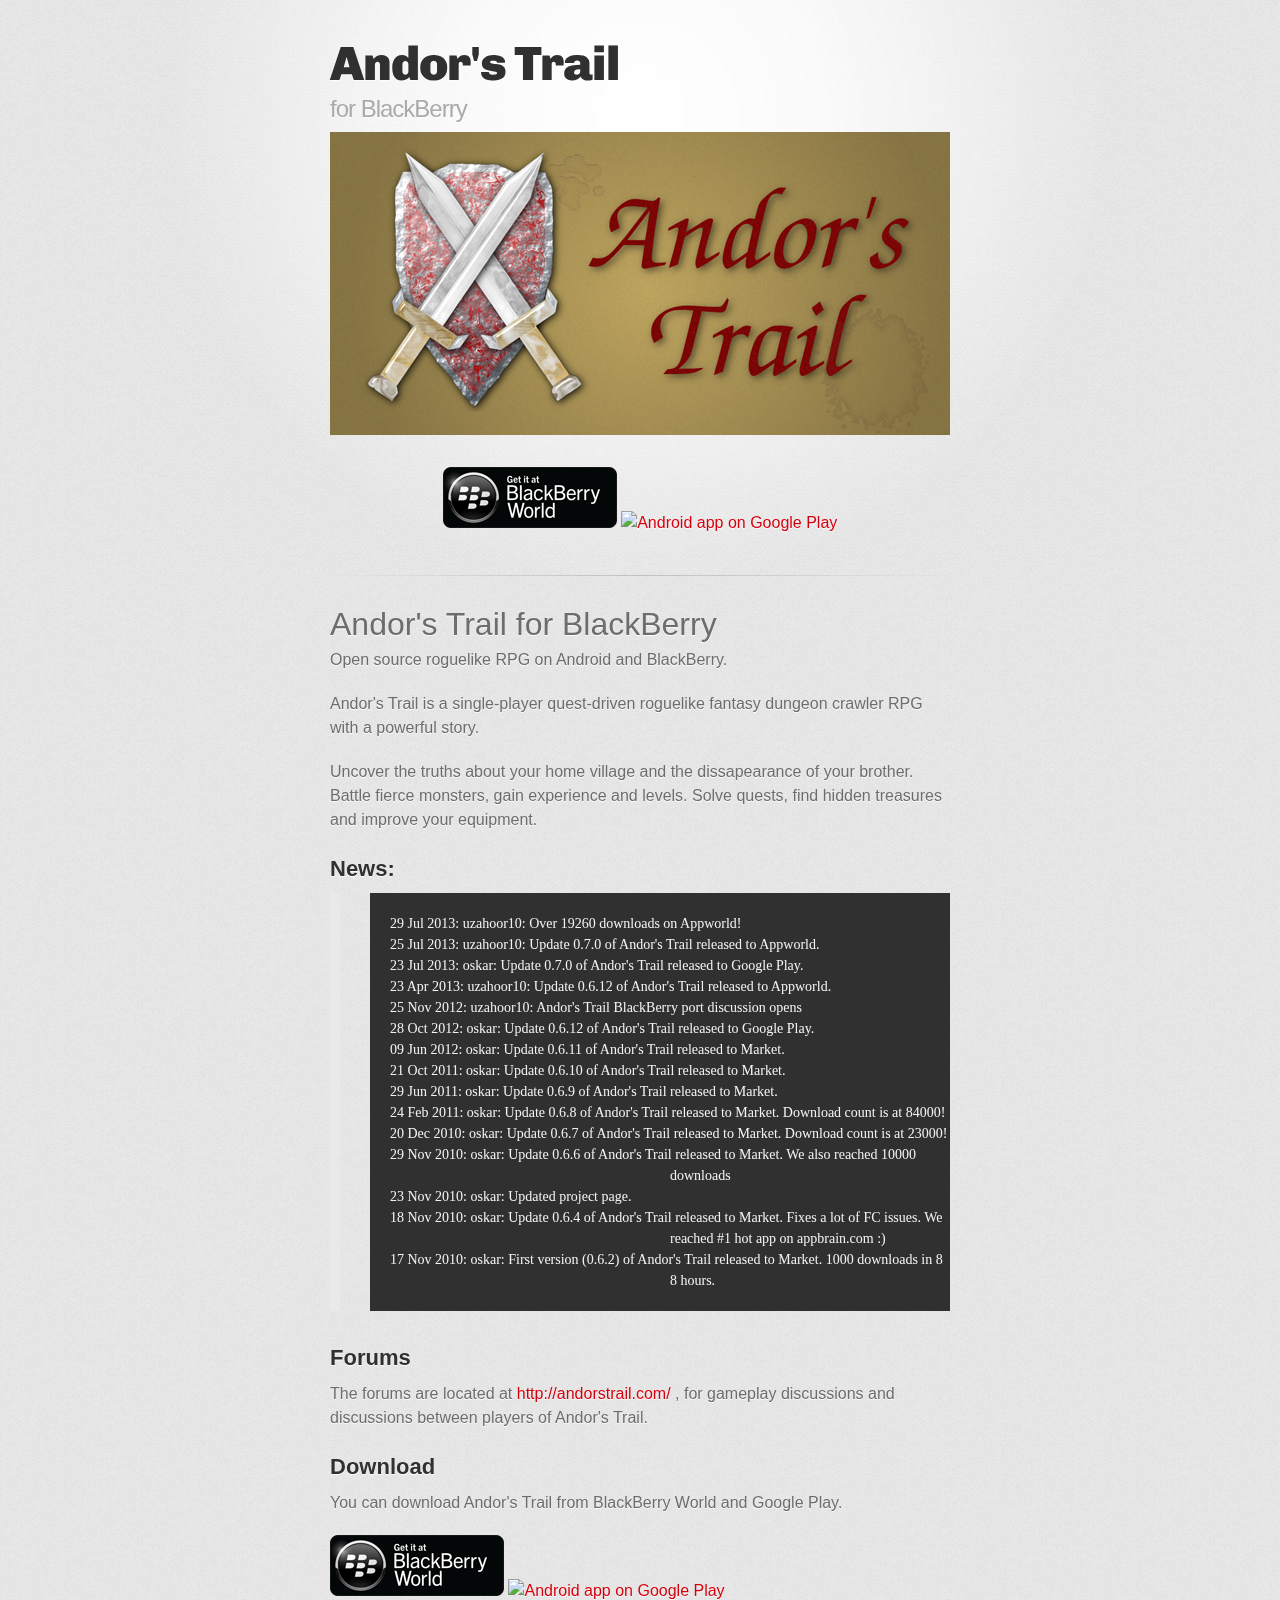
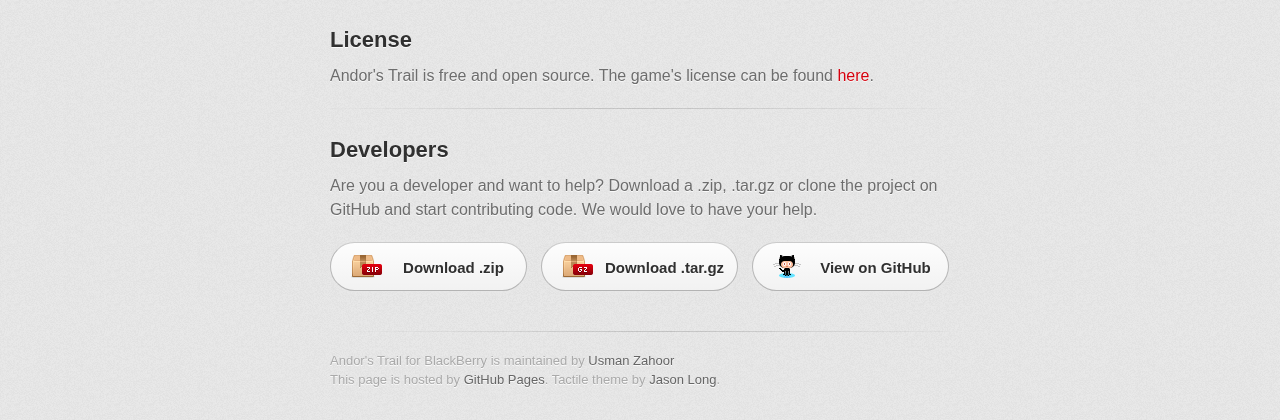
==== index.html @ 9b30803d "Update page with links to BlackBerry World and Google Play." ====
<!DOCTYPE html>
<html>
	<head>
		<meta charset='utf-8'>
		<meta http-equiv="X-UA-Compatible" content="chrome=1">
		<link href='https://fonts.googleapis.com/css?family=Chivo:900' rel='stylesheet' type='text/css'>
		<link rel="stylesheet" type="text/css" href="stylesheets/stylesheet.css" media="screen" />
		<link rel="stylesheet" type="text/css" href="stylesheets/pygment_trac.css" media="screen" />
		<link rel="stylesheet" type="text/css" href="stylesheets/print.css" media="print" />
		<!--[if lt IE 9]>
		<script src="//html5shiv.googlecode.com/svn/trunk/html5.js"></script>
		<![endif]-->
		<title>Andor's Trail for BlackBerry</title>
	</head>

	<body>
		<div id="container">
			<div class="inner">

				<header>
					<h1>Andor's Trail</h1>
					<h2>for BlackBerry</h2>
					<img alt="Andor's Trail" src="images/andorstrail_featured_gfx.png" />
				</header>

				<section id="downloads" class="clearfix">
					<!--<a href="https://github.com/uzahoor10/andors-trail/zipball/master" id="download-zip" class="button"><span>Download .zip</span></a>
					<a href="https://github.com/uzahoor10/andors-trail/tarball/master" id="download-tar-gz" class="button"><span>Download .tar.gz</span></a>
					<a href="https://github.com/uzahoor10/andors-trail" id="view-on-github" class="button"><span>View on GitHub</span></a>-->
					<a href="http://appworld.blackberry.com/webstore/content/19996368/">
						<img alt="Get it at BlackBerry World" src="images/BB World_Get It_BLK Box.png" />
					</a>
					<a href="https://play.google.com/store/apps/details?id=com.gpl.rpg.AndorsTrail">
						<img alt="Android app on Google Play" src="https://developer.android.com/images/brand/en_app_rgb_wo_60.png" />
					</a>

			
				</section>

				<hr>

				<section id="main_content">
					<h1>
<a name="andors-trail" class="anchor" href="#andors-trail"><span class="octicon octicon-link"></span></a>Andor's Trail for BlackBerry</h1>

<p>Open source roguelike RPG on Android and BlackBerry.</p>

<p>Andor's Trail is a single-player quest-driven roguelike fantasy dungeon crawler RPG with a powerful story.</p>

<p>Uncover the truths about your home village and the dissapearance of your brother. Battle fierce monsters, gain experience and levels. Solve quests, find hidden treasures and improve your equipment.</p>

<h2>
<a name="news" class="anchor" href="#news"><span class="octicon octicon-link"></span></a>News:</h2>

<blockquote>
<pre><code>29 Jul 2013: uzahoor10: Over 19260 downloads on Appworld!
25 Jul 2013: uzahoor10: Update 0.7.0 of Andor's Trail released to Appworld.
23 Jul 2013: oskar: Update 0.7.0 of Andor's Trail released to Google Play.
23 Apr 2013: uzahoor10: Update 0.6.12 of Andor's Trail released to Appworld.
25 Nov 2012: uzahoor10: Andor's Trail BlackBerry port discussion opens
28 Oct 2012: oskar: Update 0.6.12 of Andor's Trail released to Google Play.
09 Jun 2012: oskar: Update 0.6.11 of Andor's Trail released to Market.
21 Oct 2011: oskar: Update 0.6.10 of Andor's Trail released to Market.
29 Jun 2011: oskar: Update 0.6.9 of Andor's Trail released to Market.
24 Feb 2011: oskar: Update 0.6.8 of Andor's Trail released to Market. Download count is at 84000!
20 Dec 2010: oskar: Update 0.6.7 of Andor's Trail released to Market. Download count is at 23000!
29 Nov 2010: oskar: Update 0.6.6 of Andor's Trail released to Market. We also reached 10000   
										downloads
23 Nov 2010: oskar: Updated project page.
18 Nov 2010: oskar: Update 0.6.4 of Andor's Trail released to Market. Fixes a lot of FC issues. We
										reached #1 hot app on appbrain.com :) 
17 Nov 2010: oskar: First version (0.6.2) of Andor's Trail released to Market. 1000 downloads in 8
										8 hours. 
</code></pre>
</blockquote>

<h2>
<a name="forums" class="anchor" href="#forums"><span class="octicon octicon-link"></span></a>Forums</h2>

<p>The forums are located at <a href="http://andorstrail.com/">http://andorstrail.com/</a> , for gameplay discussions and discussions between players of Andor's Trail. </p>

<h2>
<a name="download" class="anchor" href="#download"><span class="octicon octicon-link"></span></a>Download</h2>


<p>
You can download Andor's Trail from BlackBerry World and Google Play.
</p>
<p>
	<a href="http://appworld.blackberry.com/webstore/content/19996368/">
						<img alt="Get it at BlackBerry World" src="images/BB World_Get It_BLK Box.png" />
					</a>
<a href="https://play.google.com/store/apps/details?id=com.gpl.rpg.AndorsTrail">
						<img alt="Android app on Google Play" src="https://developer.android.com/images/brand/en_app_rgb_wo_60.png" />
					</a>
</p>

<h2>
	<a name="license" class="anchor" href="#license"><span class="octicon octicon-link"></span></a>License</h2>
<p>Andor's Trail is free and open source. The game's license can be found <a href="http://code.google.com/p/andors-trail/wiki/License">here</a>.</p>

<hr/>
<h2>
<a name="developers" class="anchor" href="#developers"><span class="octicon octicon-link"></span></a>Developers</h2>
<p>Are you a developer and want to help? Download a .zip, .tar.gz or clone the project on GitHub and start contributing code.  We would love to have your help.</p>
<section id="downloads" class="clearfix">
					<a href="https://github.com/uzahoor10/andors-trail/zipball/master" id="download-zip" class="button"><span>Download .zip</span></a>
					<a href="https://github.com/uzahoor10/andors-trail/tarball/master" id="download-tar-gz" class="button"><span>Download .tar.gz</span></a>
					<a href="https://github.com/uzahoor10/andors-trail" id="view-on-github" class="button"><span>View on GitHub</span></a>
				</section>
				</section>

				<footer>
					Andor's Trail for BlackBerry is maintained by <a href="https://github.com/uzahoor10">Usman Zahoor</a><br>
					This page is hosted by <a href="http://pages.github.com">GitHub Pages</a>. Tactile theme by <a href="https://twitter.com/jasonlong">Jason Long</a>.
				</footer>

				
			</div>
		</div>
	</body>
</html>
---- stylesheets/stylesheet.css ----
/* http://meyerweb.com/eric/tools/css/reset/ 
   v2.0 | 20110126
   License: none (public domain)
*/
html, body, div, span, applet, object, iframe,
h1, h2, h3, h4, h5, h6, p, blockquote, pre,
a, abbr, acronym, address, big, cite, code,
del, dfn, em, img, ins, kbd, q, s, samp,
small, strike, strong, sub, sup, tt, var,
b, u, i, center,
dl, dt, dd, ol, ul, li,
fieldset, form, label, legend,
table, caption, tbody, tfoot, thead, tr, th, td,
article, aside, canvas, details, embed, 
figure, figcaption, footer, header, hgroup, 
menu, nav, output, ruby, section, summary,
time, mark, audio, video {
	margin: 0;
	padding: 0;
	border: 0;
	font-size: 100%;
	font: inherit;
	vertical-align: baseline;
}
/* HTML5 display-role reset for older browsers */
article, aside, details, figcaption, figure, 
footer, header, hgroup, menu, nav, section {
	display: block;
}
body {
	line-height: 1;
}
ol, ul {
	list-style: none;
}
blockquote, q {
	quotes: none;
}
blockquote:before, blockquote:after,
q:before, q:after {
	content: '';
	content: none;
}
table {
	border-collapse: collapse;
	border-spacing: 0;
}

/* LAYOUT STYLES */
body {
  font-size: 1em;
  line-height: 1.5; 
  background: #e7e7e7 url(../images/body-bg.png) 0 0 repeat;
  font-family: 'Helvetica Neue', Helvetica, Arial, serif;
  text-shadow: 0 1px 0 rgba(255, 255, 255, 0.8);
  color: #6d6d6d;
}

a {
  color: #d5000d;
}
a:hover {
  color: #c5000c;
}

header {
  padding-top: 35px;
  padding-bottom: 25px;
}

header h1 {
  font-family: 'Chivo', 'Helvetica Neue', Helvetica, Arial, serif; font-weight: 900;
  letter-spacing: -1px;
  font-size: 48px;
  color: #303030;
  line-height: 1.2;
}

header h2 {
  letter-spacing: -1px;
  font-size: 24px;
  color: #aaa;
  font-weight: normal;
  line-height: 1.3;
}

#container {
  background: transparent url(../images/highlight-bg.jpg) 50% 0 no-repeat;
  min-height: 595px;
}

.inner {
  width: 620px;
  margin: 0 auto;
}

#container .inner img {
  max-width: 100%;
}

#downloads {
  margin-bottom: 40px;
  text-align: center;
}

a.button {
  -moz-border-radius: 30px;
  -webkit-border-radius: 30px;                     
  border-radius: 30px;
  border-top: solid 1px #cbcbcb;
  border-left: solid 1px #b7b7b7;
  border-right: solid 1px #b7b7b7;
  border-bottom: solid 1px #b3b3b3;
  color: #303030;
  line-height: 25px;
  font-weight: bold;
  font-size: 15px;
  padding: 12px 8px 12px 8px;
  display: block;
  float: left;
  width: 179px;
  margin-right: 14px;  
  background: #fdfdfd; /* Old browsers */
  background: -moz-linear-gradient(top,  #fdfdfd 0%, #f2f2f2 100%); /* FF3.6+ */
  background: -webkit-gradient(linear, left top, left bottom, color-stop(0%,#fdfdfd), color-stop(100%,#f2f2f2)); /* Chrome,Safari4+ */
  background: -webkit-linear-gradient(top,  #fdfdfd 0%,#f2f2f2 100%); /* Chrome10+,Safari5.1+ */
  background: -o-linear-gradient(top,  #fdfdfd 0%,#f2f2f2 100%); /* Opera 11.10+ */
  background: -ms-linear-gradient(top,  #fdfdfd 0%,#f2f2f2 100%); /* IE10+ */
  background: linear-gradient(top,  #fdfdfd 0%,#f2f2f2 100%); /* W3C */
  filter: progid:DXImageTransform.Microsoft.gradient( startColorstr='#fdfdfd', endColorstr='#f2f2f2',GradientType=0 ); /* IE6-9 */
  -webkit-box-shadow: 10px 10px 5px #888;
  -moz-box-shadow: 10px 10px 5px #888;
  box-shadow: 0px 1px 5px #e8e8e8;
}
a.button:hover {
  border-top: solid 1px #b7b7b7;
  border-left: solid 1px #b3b3b3;
  border-right: solid 1px #b3b3b3;
  border-bottom: solid 1px #b3b3b3;
  background: #fafafa; /* Old browsers */
  background: -moz-linear-gradient(top,  #fdfdfd 0%, #f6f6f6 100%); /* FF3.6+ */
  background: -webkit-gradient(linear, left top, left bottom, color-stop(0%,#fdfdfd), color-stop(100%,#f6f6f6)); /* Chrome,Safari4+ */
  background: -webkit-linear-gradient(top,  #fdfdfd 0%,#f6f6f6 100%); /* Chrome10+,Safari5.1+ */
  background: -o-linear-gradient(top,  #fdfdfd 0%,#f6f6f6 100%); /* Opera 11.10+ */
  background: -ms-linear-gradient(top,  #fdfdfd 0%,#f6f6f6 100%); /* IE10+ */
  background: linear-gradient(top,  #fdfdfd 0%,#f6f6f6, 100%); /* W3C */
  filter: progid:DXImageTransform.Microsoft.gradient( startColorstr='#fdfdfd', endColorstr='#f6f6f6',GradientType=0 ); /* IE6-9 */
}

a.button span {
  padding-left: 50px;
  display: block;
  height: 23px;
}

#download-zip span {
  background: transparent url(../images/zip-icon.png) 12px 50% no-repeat;
}
#download-tar-gz span {
  background: transparent url(../images/tar-gz-icon.png) 12px 50% no-repeat;
}
#view-on-github span {
  background: transparent url(../images/octocat-icon.png) 12px 50% no-repeat;
}
#view-on-github {
  margin-right: 0;
}

code, pre {
  font-family: Monaco, "Bitstream Vera Sans Mono", "Lucida Console", Terminal;
  color: #222;
  margin-bottom: 30px;
  font-size: 14px;
}

code {
  background-color: #f2f2f2;
  border: solid 1px #ddd;
  padding: 0 3px;
}

pre {
  padding: 20px;
  background: #303030;
  color: #f2f2f2;
  text-shadow: none;
  overflow: auto;
}
pre code {
  color: #f2f2f2;
  background-color: #303030;
  border: none;
  padding: 0;
}

ul, ol, dl {
  margin-bottom: 20px;
}


/* COMMON STYLES */

hr {
  height: 1px;
  line-height: 1px;
  margin-top: 1em;
  padding-bottom: 1em;
  border: none;
  background: transparent url('../images/hr.png') 50% 0 no-repeat;
}

strong {
  font-weight: bold;
}

em {
  font-style: italic;
}

table {
  width: 100%;
  border: 1px solid #ebebeb;
}

th {
  font-weight: 500;
}

td {
  border: 1px solid #ebebeb;
  text-align: center; 
  font-weight: 300;
}

form {
  background: #f2f2f2;
  padding: 20px;
  
}


/* GENERAL ELEMENT TYPE STYLES */

h1 {
  font-size: 32px;
} 

h2 {
  font-size: 22px;
  font-weight: bold;
  color: #303030;
  margin-bottom: 8px;
} 

h3 {
  color: #d5000d;
  font-size: 18px;
  font-weight: bold;
  margin-bottom: 8px;
} 
 
h4 {
  font-size: 16px;
  color: #303030;
  font-weight: bold;
} 

h5 {
  font-size: 1em;
  color: #303030;
} 

h6 {
  font-size: .8em;
  color: #303030;
} 

p {
  font-weight: 300;
  margin-bottom: 20px;
}
 
a {
  text-decoration: none;
}

p a {
  font-weight: 400;
}

blockquote {
  font-size: 1.6em;
  border-left: 10px solid #e9e9e9;
  margin-bottom: 20px;
  padding: 0 0 0 30px;
}

ul li {
  list-style: disc inside;
  padding-left: 20px;
}

ol li {
  list-style: decimal inside;
  padding-left: 3px;
}

dl dt {
  color: #303030;
}

footer {
  background: transparent url('../images/hr.png') 0 0 no-repeat;
  margin-top: 40px;
  padding-top: 20px;
  padding-bottom: 30px;
  font-size: 13px;
  color: #aaa;
}

footer a {
  color: #666;
}
footer a:hover {
  color: #444;
}

/* MISC */
.clearfix:after {
  clear: both;
  content: '.';
  display: block;
  visibility: hidden;
  height: 0;
}

.clearfix {display: inline-block;}
* html .clearfix {height: 1%;}
.clearfix {display: block;}

/* #Media Queries
================================================== */

/* Smaller than standard 960 (devices and browsers) */
@media only screen and (max-width: 959px) {}

/* Tablet Portrait size to standard 960 (devices and browsers) */
@media only screen and (min-width: 768px) and (max-width: 959px) {}

/* All Mobile Sizes (devices and browser) */
@media only screen and (max-width: 767px) {
  header {
    padding-top: 10px;
    padding-bottom: 10px;
  }
  #downloads {
    margin-bottom: 25px;
  }
  #download-zip, #download-tar-gz {
    display: none;
  }
  .inner {
    width: 94%;
    margin: 0 auto;
  }
}

/* Mobile Landscape Size to Tablet Portrait (devices and browsers) */
@media only screen and (min-width: 480px) and (max-width: 767px) {}

/* Mobile Portrait Size to Mobile Landscape Size (devices and browsers) */
@media only screen and (max-width: 479px) {}
---- stylesheets/pygment_trac.css ----
.highlight  { background: #ffffff; }
.highlight .c { color: #999988; font-style: italic } /* Comment */
.highlight .err { color: #a61717; background-color: #e3d2d2 } /* Error */
.highlight .k { font-weight: bold } /* Keyword */
.highlight .o { font-weight: bold } /* Operator */
.highlight .cm { color: #999988; font-style: italic } /* Comment.Multiline */
.highlight .cp { color: #999999; font-weight: bold } /* Comment.Preproc */
.highlight .c1 { color: #999988; font-style: italic } /* Comment.Single */
.highlight .cs { color: #999999; font-weight: bold; font-style: italic } /* Comment.Special */
.highlight .gd { color: #000000; background-color: #ffdddd } /* Generic.Deleted */
.highlight .gd .x { color: #000000; background-color: #ffaaaa } /* Generic.Deleted.Specific */
.highlight .ge { font-style: italic } /* Generic.Emph */
.highlight .gr { color: #aa0000 } /* Generic.Error */
.highlight .gh { color: #999999 } /* Generic.Heading */
.highlight .gi { color: #000000; background-color: #ddffdd } /* Generic.Inserted */
.highlight .gi .x { color: #000000; background-color: #aaffaa } /* Generic.Inserted.Specific */
.highlight .go { color: #888888 } /* Generic.Output */
.highlight .gp { color: #555555 } /* Generic.Prompt */
.highlight .gs { font-weight: bold } /* Generic.Strong */
.highlight .gu { color: #800080; font-weight: bold; } /* Generic.Subheading */
.highlight .gt { color: #aa0000 } /* Generic.Traceback */
.highlight .kc { font-weight: bold } /* Keyword.Constant */
.highlight .kd { font-weight: bold } /* Keyword.Declaration */
.highlight .kn { font-weight: bold } /* Keyword.Namespace */
.highlight .kp { font-weight: bold } /* Keyword.Pseudo */
.highlight .kr { font-weight: bold } /* Keyword.Reserved */
.highlight .kt { color: #445588; font-weight: bold } /* Keyword.Type */
.highlight .m { color: #009999 } /* Literal.Number */
.highlight .s { color: #d14 } /* Literal.String */
.highlight .na { color: #008080 } /* Name.Attribute */
.highlight .nb { color: #0086B3 } /* Name.Builtin */
.highlight .nc { color: #445588; font-weight: bold } /* Name.Class */
.highlight .no { color: #008080 } /* Name.Constant */
.highlight .ni { color: #800080 } /* Name.Entity */
.highlight .ne { color: #990000; font-weight: bold } /* Name.Exception */
.highlight .nf { color: #990000; font-weight: bold } /* Name.Function */
.highlight .nn { color: #555555 } /* Name.Namespace */
.highlight .nt { color: #000080 } /* Name.Tag */
.highlight .nv { color: #008080 } /* Name.Variable */
.highlight .ow { font-weight: bold } /* Operator.Word */
.highlight .w { color: #bbbbbb } /* Text.Whitespace */
.highlight .mf { color: #009999 } /* Literal.Number.Float */
.highlight .mh { color: #009999 } /* Literal.Number.Hex */
.highlight .mi { color: #009999 } /* Literal.Number.Integer */
.highlight .mo { color: #009999 } /* Literal.Number.Oct */
.highlight .sb { color: #d14 } /* Literal.String.Backtick */
.highlight .sc { color: #d14 } /* Literal.String.Char */
.highlight .sd { color: #d14 } /* Literal.String.Doc */
.highlight .s2 { color: #d14 } /* Literal.String.Double */
.highlight .se { color: #d14 } /* Literal.String.Escape */
.highlight .sh { color: #d14 } /* Literal.String.Heredoc */
.highlight .si { color: #d14 } /* Literal.String.Interpol */
.highlight .sx { color: #d14 } /* Literal.String.Other */
.highlight .sr { color: #009926 } /* Literal.String.Regex */
.highlight .s1 { color: #d14 } /* Literal.String.Single */
.highlight .ss { color: #990073 } /* Literal.String.Symbol */
.highlight .bp { color: #999999 } /* Name.Builtin.Pseudo */
.highlight .vc { color: #008080 } /* Name.Variable.Class */
.highlight .vg { color: #008080 } /* Name.Variable.Global */
.highlight .vi { color: #008080 } /* Name.Variable.Instance */
.highlight .il { color: #009999 } /* Literal.Number.Integer.Long */

.type-csharp .highlight .k { color: #0000FF }
.type-csharp .highlight .kt { color: #0000FF }
.type-csharp .highlight .nf { color: #000000; font-weight: normal }
.type-csharp .highlight .nc { color: #2B91AF }
.type-csharp .highlight .nn { color: #000000 }
.type-csharp .highlight .s { color: #A31515 }
.type-csharp .highlight .sc { color: #A31515 }
---- stylesheets/print.css ----
html, body, div, span, applet, object, iframe,
h1, h2, h3, h4, h5, h6, p, blockquote, pre,
a, abbr, acronym, address, big, cite, code,
del, dfn, em, img, ins, kbd, q, s, samp,
small, strike, strong, sub, sup, tt, var,
b, u, i, center,
dl, dt, dd, ol, ul, li,
fieldset, form, label, legend,
table, caption, tbody, tfoot, thead, tr, th, td,
article, aside, canvas, details, embed, 
figure, figcaption, footer, header, hgroup, 
menu, nav, output, ruby, section, summary,
time, mark, audio, video {
  margin: 0;
  padding: 0;
  border: 0;
  font-size: 100%;
  font: inherit;
  vertical-align: baseline;
}
/* HTML5 display-role reset for older browsers */
article, aside, details, figcaption, figure, 
footer, header, hgroup, menu, nav, section {
  display: block;
}
body {
  line-height: 1;
}
ol, ul {
  list-style: none;
}
blockquote, q {
  quotes: none;
}
blockquote:before, blockquote:after,
q:before, q:after {
  content: '';
  content: none;
}
table {
  border-collapse: collapse;
  border-spacing: 0;
}
body {
  font-size: 13px;
  line-height: 1.5; 
  font-family: 'Helvetica Neue', Helvetica, Arial, serif;
  color: #000;
}

a {
  color: #d5000d;
  font-weight: bold;
}

header {
  padding-top: 35px;
  padding-bottom: 10px;
}

header h1 {
  font-weight: bold;
  letter-spacing: -1px;
  font-size: 48px;
  color: #303030;
  line-height: 1.2;
}

header h2 {
  letter-spacing: -1px;
  font-size: 24px;
  color: #aaa;
  font-weight: normal;
  line-height: 1.3;
}
#downloads {
  display: none;
}
#main_content {
  padding-top: 20px;
}

code, pre {
  font-family: Monaco, "Bitstream Vera Sans Mono", "Lucida Console", Terminal;
  color: #222;
  margin-bottom: 30px;
  font-size: 12px;
}

code {
  padding: 0 3px;
}

pre {
  border: solid 1px #ddd;
  padding: 20px;
  overflow: auto;
}
pre code {
  padding: 0;
}

ul, ol, dl {
  margin-bottom: 20px;
}


/* COMMON STYLES */

table {
  width: 100%;
  border: 1px solid #ebebeb;
}

th {
  font-weight: 500;
}

td {
  border: 1px solid #ebebeb;
  text-align: center; 
  font-weight: 300;
}

form {
  background: #f2f2f2;
  padding: 20px;
  
}


/* GENERAL ELEMENT TYPE STYLES */

h1 {
  font-size: 2.8em;
} 

h2 {
  font-size: 22px;
  font-weight: bold;
  color: #303030;
  margin-bottom: 8px;
} 

h3 {
  color: #d5000d;
  font-size: 18px;
  font-weight: bold;
  margin-bottom: 8px;
} 
 
h4 {
  font-size: 16px;
  color: #303030;
  font-weight: bold;
} 

h5 {
  font-size: 1em;
  color: #303030;
} 

h6 {
  font-size: .8em;
  color: #303030;
} 

p {
  font-weight: 300;
  margin-bottom: 20px;
}
 
a {
  text-decoration: none;
}

p a {
  font-weight: 400;
}

blockquote {
  font-size: 1.6em;
  border-left: 10px solid #e9e9e9;
  margin-bottom: 20px;
  padding: 0 0 0 30px;
}

ul li {
  list-style: disc inside;
  padding-left: 20px;
}

ol li {
  list-style: decimal inside;
  padding-left: 3px;
}

dl dd {
  font-style: italic;
  font-weight: 100;
}

footer {
  margin-top: 40px;
  padding-top: 20px;
  padding-bottom: 30px;
  font-size: 13px;
  color: #aaa;
}

footer a {
  color: #666;
}

/* MISC */
.clearfix:after {
  clear: both;
  content: '.';
  display: block;
  visibility: hidden;
  height: 0;
}

.clearfix {display: inline-block;}
* html .clearfix {height: 1%;}
.clearfix {display: block;}
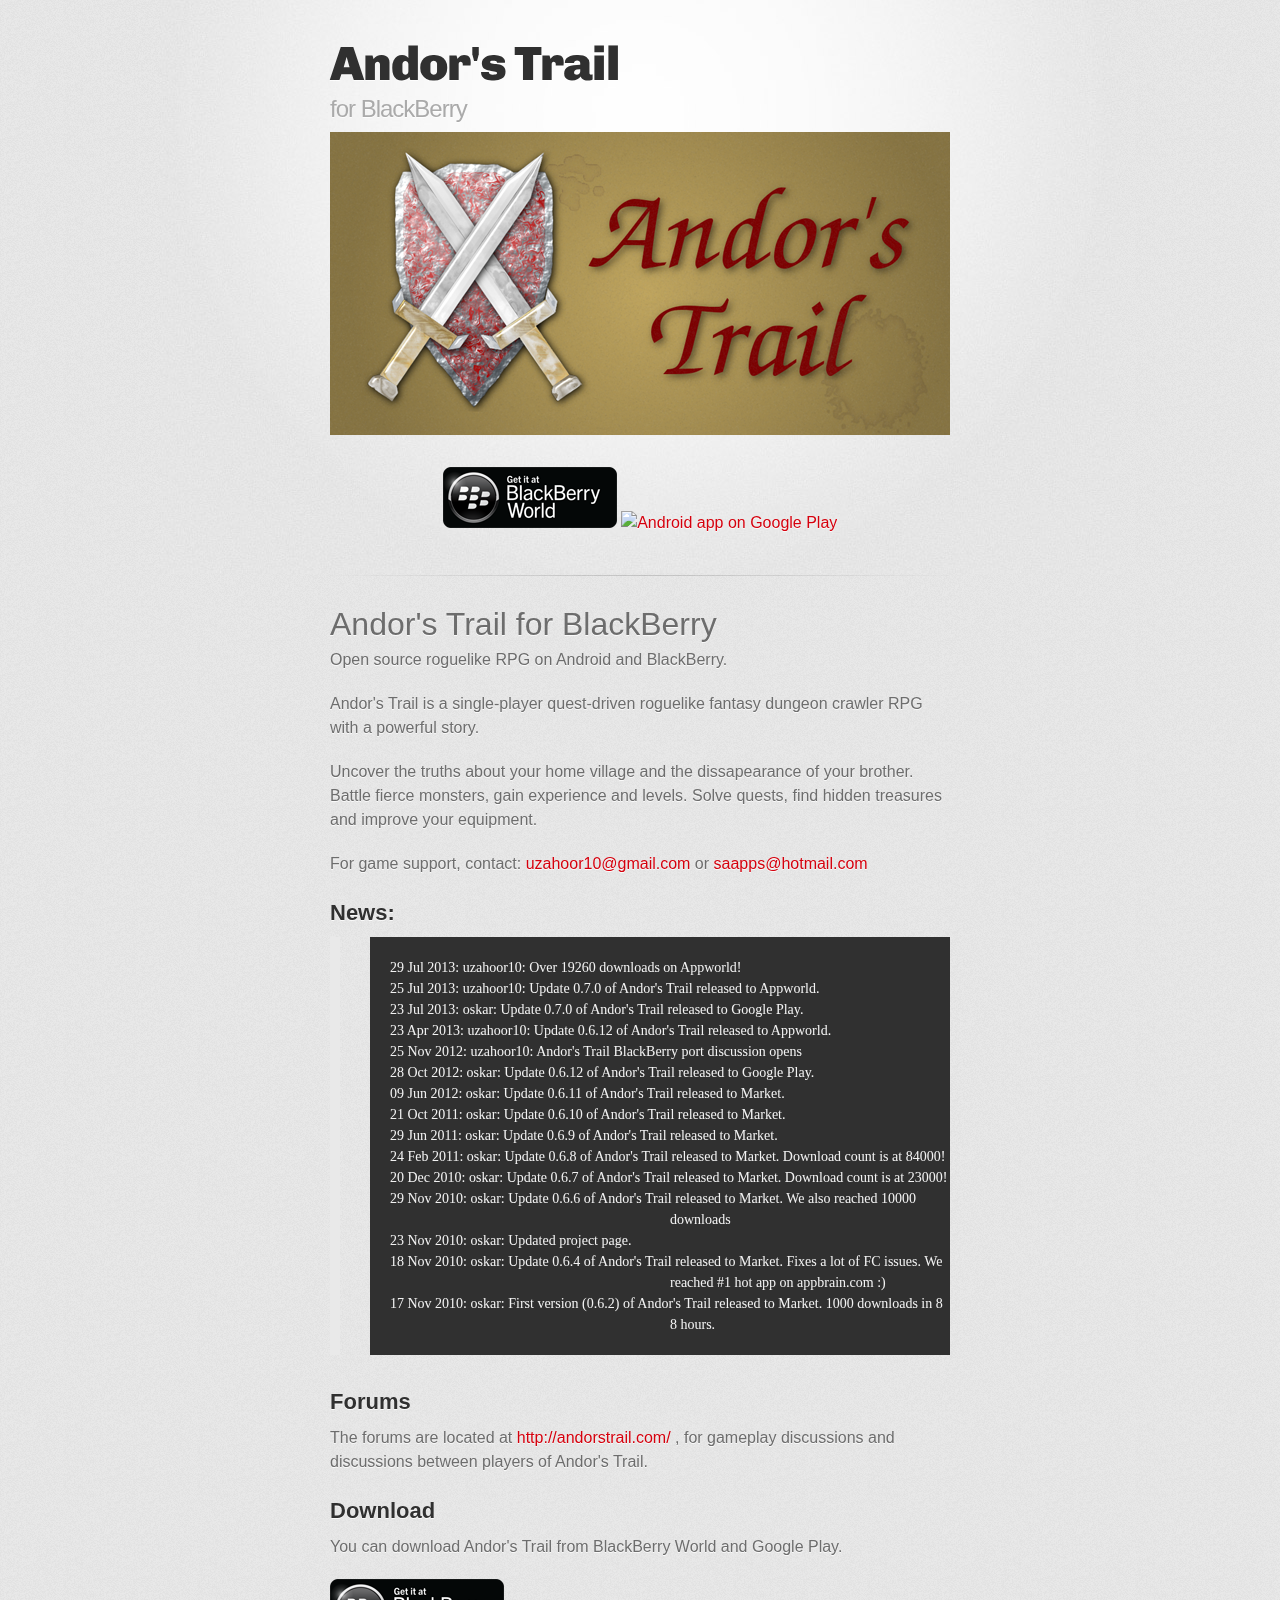
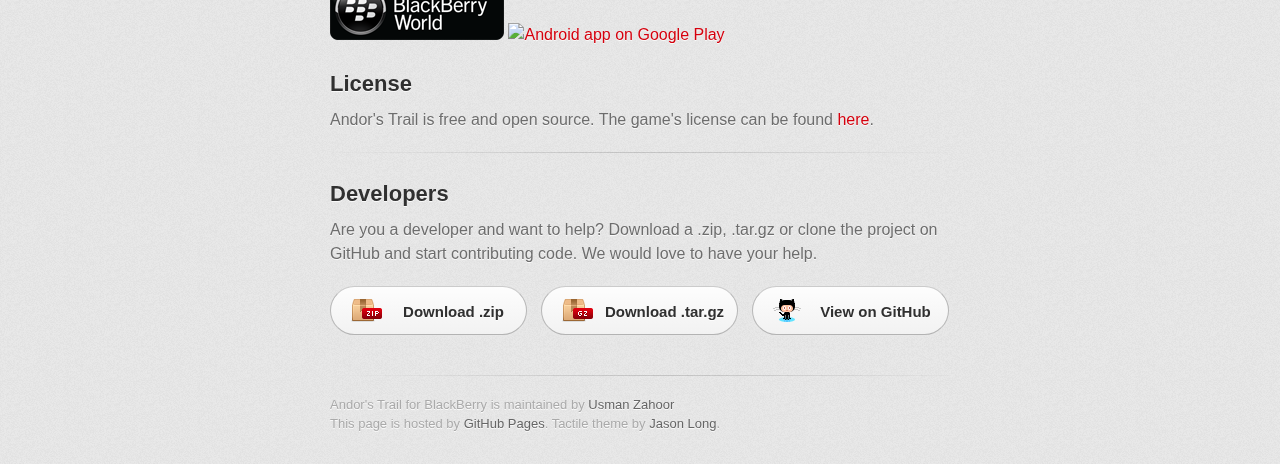
==== commit 61e8e8d1: "Update index.html" ====
--- a/index.html
+++ b/index.html
@@ -11,6 +11,7 @@
 		<script src="//html5shiv.googlecode.com/svn/trunk/html5.js"></script>
 		<![endif]-->
 		<title>Andor's Trail for BlackBerry</title>
+		<link rel="icon" type="image/png" href="images/andorstrail_logo_16.png">
 	</head>
 
 	<body>
@@ -48,6 +49,10 @@
 <p>Andor's Trail is a single-player quest-driven roguelike fantasy dungeon crawler RPG with a powerful story.</p>
 
 <p>Uncover the truths about your home village and the dissapearance of your brother. Battle fierce monsters, gain experience and levels. Solve quests, find hidden treasures and improve your equipment.</p>
+
+<p>For game support, contact: <a href="mailto:uzahoor10@hotmail.com?subject=Andor'sTrailSupport">
+uzahoor10@gmail.com</a>  or <a href="mailto:saapps@hotmail.com?subject=Andor'sTrailSupport">
+saapps@hotmail.com</a></p>
 
 <h2>
 <a name="news" class="anchor" href="#news"><span class="octicon octicon-link"></span></a>News:</h2>
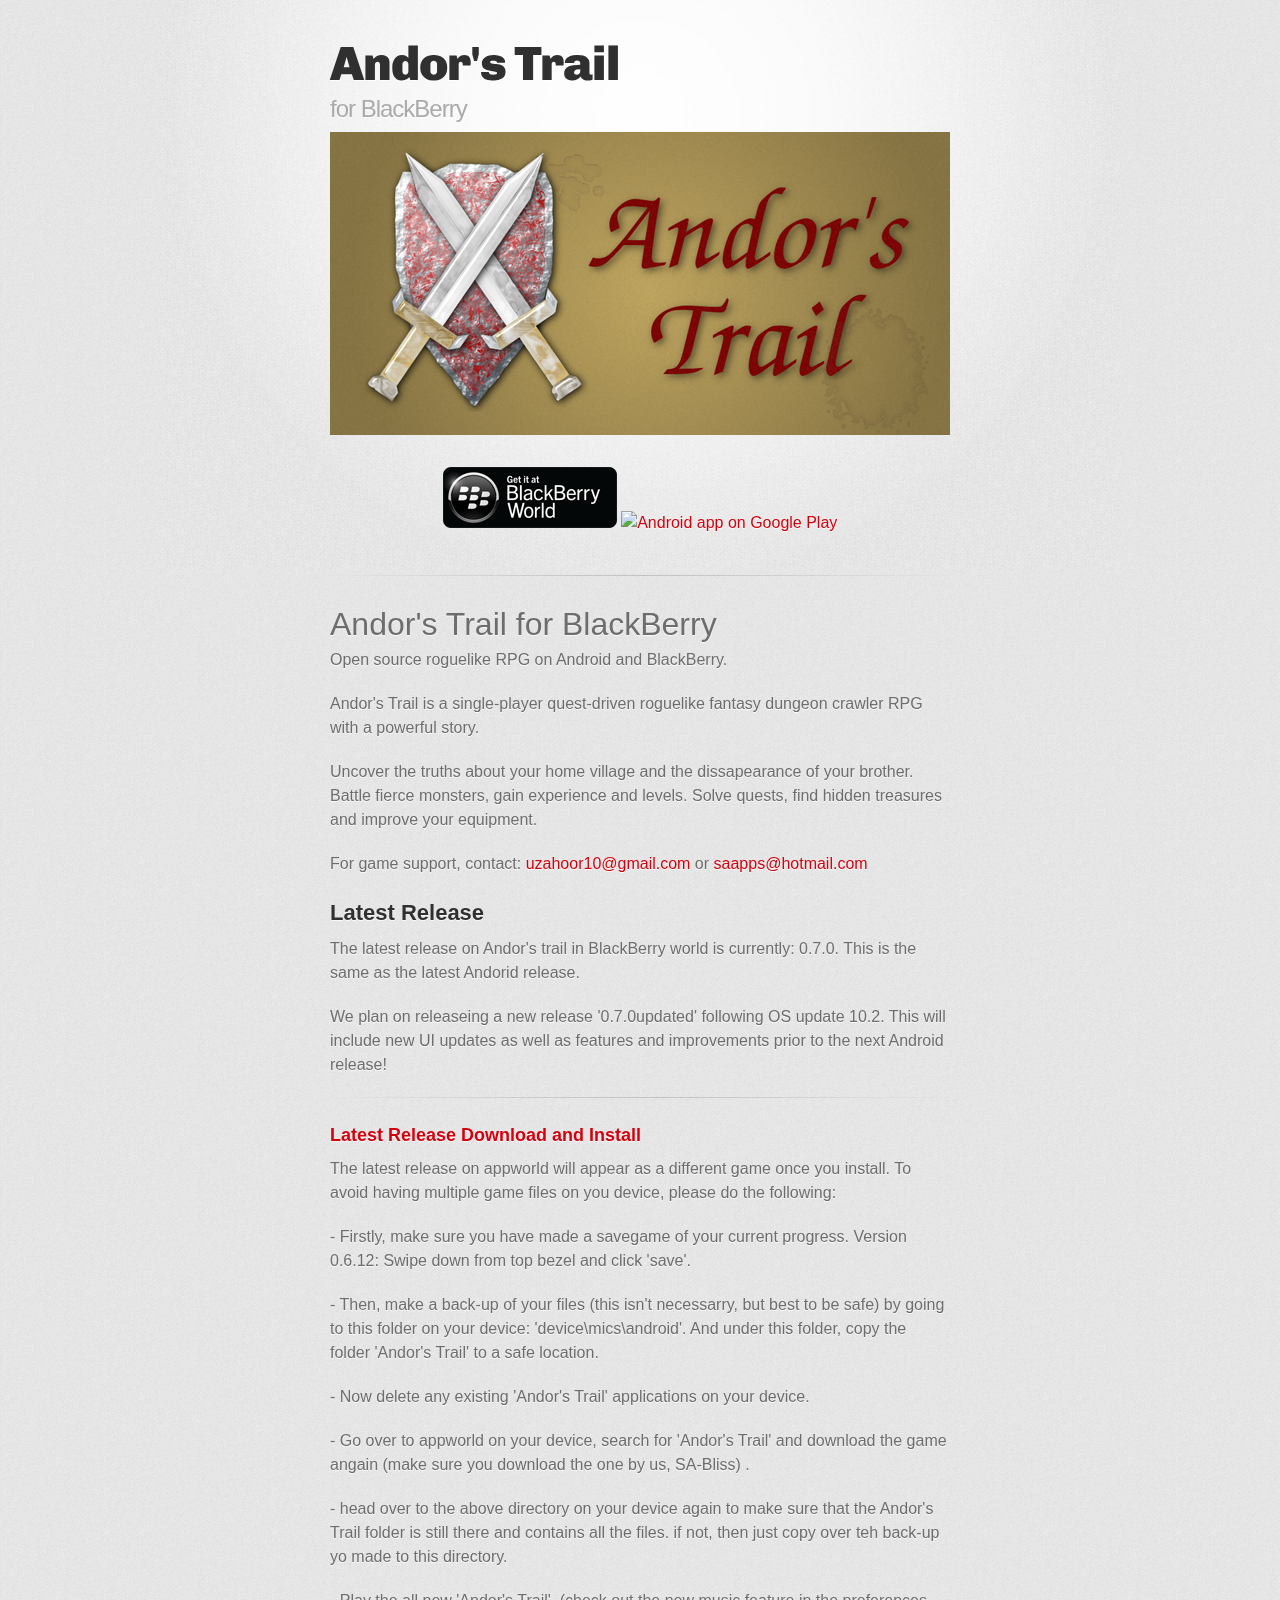
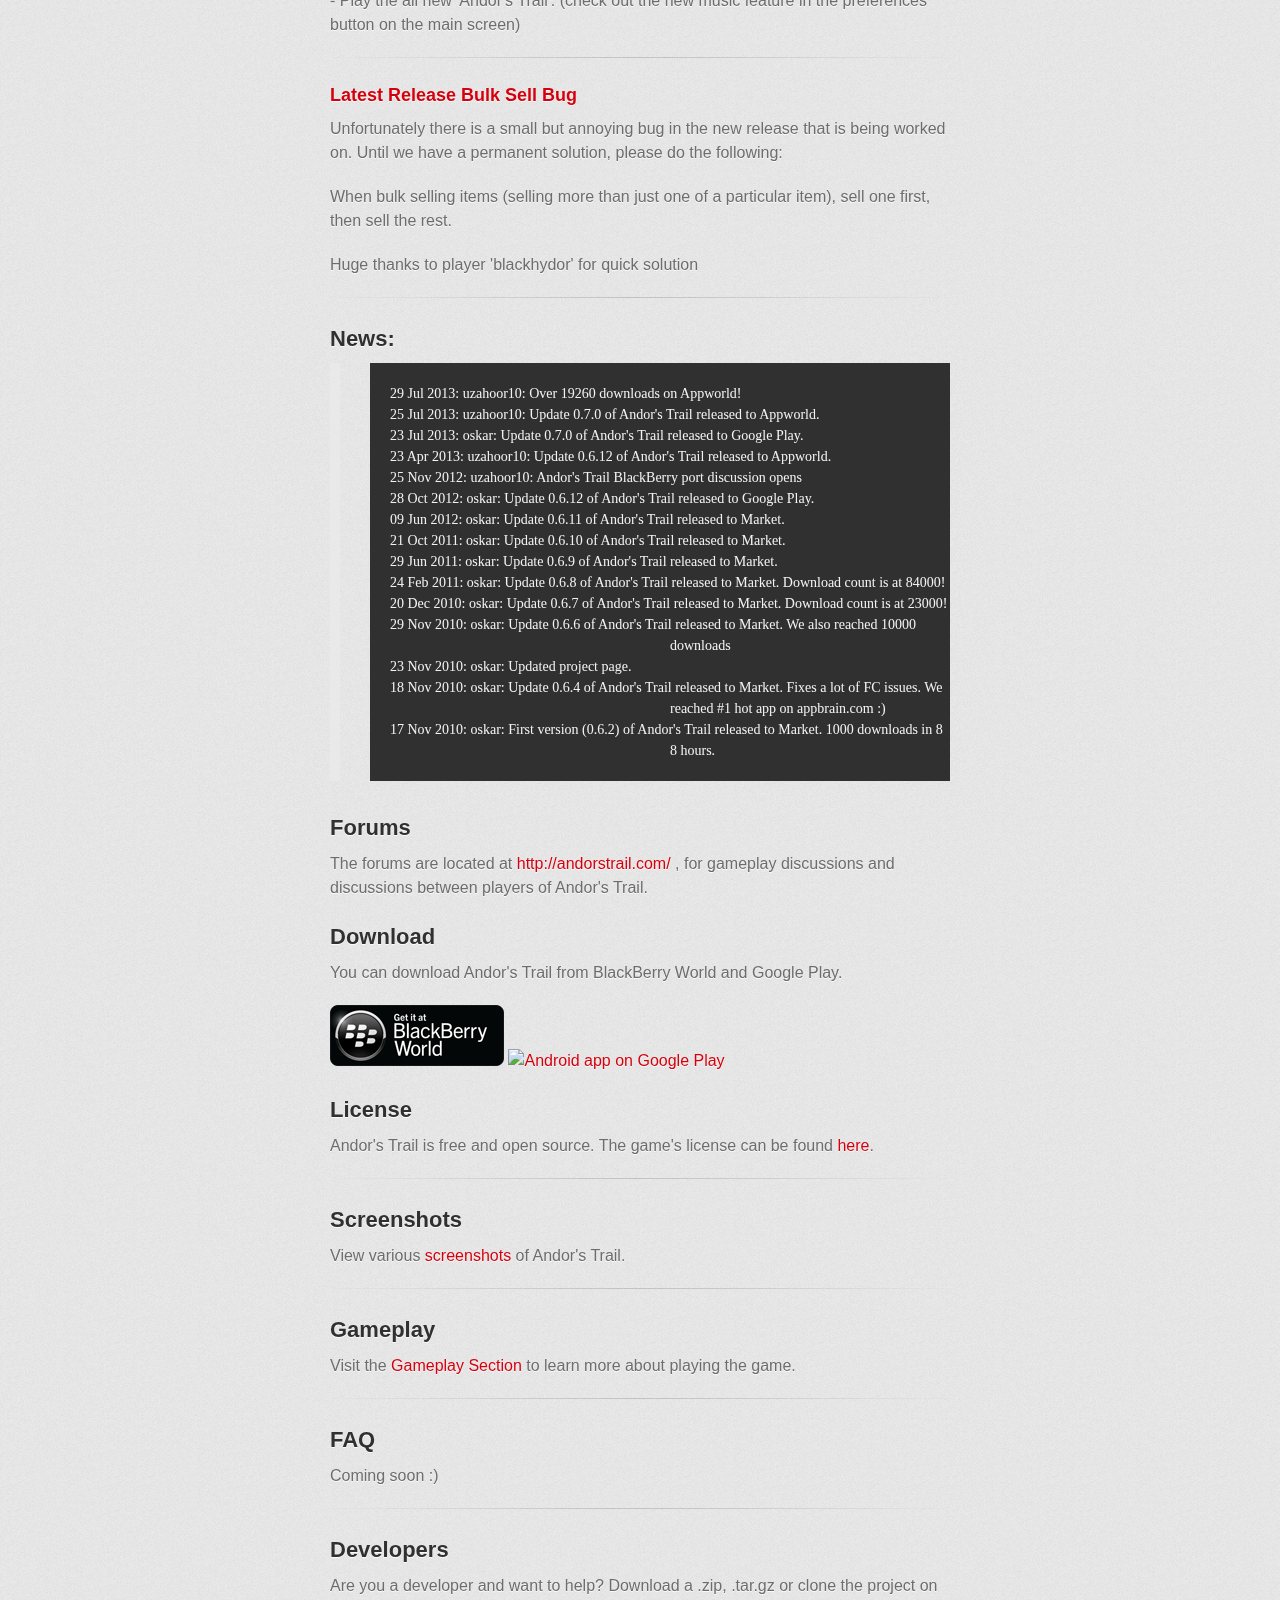
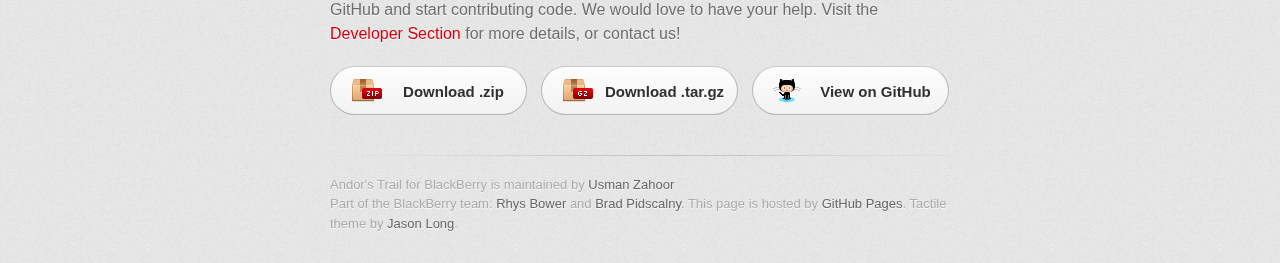
==== commit 801d521d: "Update index.html" ====
--- a/index.html
+++ b/index.html
@@ -55,6 +55,30 @@
 saapps@hotmail.com</a></p>
 
 <h2>
+<a name="Latest Release" class="anchor" href="#newrelease"><span class="octicon octicon-link"></span></a>Latest Release</h2>
+<p>The latest release on Andor's trail in BlackBerry world is currently: 0.7.0. This is the same as the latest Andorid release.</p>
+<p>We plan on releaseing a new release '0.7.0updated' following OS update 10.2. This will include new UI updates as well as features and improvements prior to the next Android release!</p>
+<hr/>
+
+<h3>
+<a name="Latest Release Download" class="anchor" href="#newreleasedownload"><span class="octicon octicon-link"></span></a>Latest Release Download and Install</h2>
+<p>The latest release on appworld will appear as a different game once you install. To avoid having multiple game files on you device, please do the following: </p>
+<p>- Firstly, make sure you have made a savegame of your current progress. Version 0.6.12: Swipe down from top bezel and click 'save'.</p>
+<p>- Then, make a back-up of your files (this isn't necessarry, but best to be safe) by going to this folder on your device: 'device\mics\android'. And under this folder, copy the folder 'Andor's Trail' to a safe location.</p>
+<p>- Now delete any existing 'Andor's Trail' applications on your device.</p>
+<p>- Go over to appworld on your device, search for 'Andor's Trail' and download the game angain (make sure you download the one by us, SA-Bliss) .</p>
+<p>- head over to the above directory on your device again to make sure that the Andor's Trail folder is still there and contains all the files. if not, then just copy over teh back-up yo made to this directory. </p>
+<p>- Play the all new 'Andor's Trail'. (check out the new music feature in the preferences button on the main screen)</p>
+<hr/>
+
+<h3>
+<a name="Latest Release Bug" class="anchor" href="#newreleasebug"><span class="octicon octicon-link"></span></a>Latest Release Bulk Sell Bug</h2>
+<p>Unfortunately there is a small but annoying bug in the new release that is being worked on. Until we have a permanent solution, please do the following:</p>
+<p>When bulk selling items (selling more than just one of a particular item), sell one first, then sell the rest.</p>
+<p>Huge thanks to player 'blackhydor' for quick solution</p>
+<hr/>
+
+<h2>
 <a name="news" class="anchor" href="#news"><span class="octicon octicon-link"></span></a>News:</h2>
 
 <blockquote>
@@ -105,9 +129,25 @@
 <p>Andor's Trail is free and open source. The game's license can be found <a href="http://code.google.com/p/andors-trail/wiki/License">here</a>.</p>
 
 <hr/>
+
+<h2>
+	<a name="screenshots" class="anchor" href="#screenshots"><span class="octicon octicon-link"></span></a>Screenshots</h2>
+<p>View various <a href="http://www.andorstrail.com/wiki/doku.php?id=andors_trail_wiki:screenshots">screenshots</a> of Andor's Trail.</p>
+<hr/>
+
+<h2>
+	<a name="gameplay" class="anchor" href="#gameplay"><span class="octicon octicon-link"></span></a>Gameplay</h2>
+<p>Visit the <a href="http://www.andorstrail.com/wiki/doku.php?id=andors_trail_wiki:gameplay_section">Gameplay Section</a> to learn more about playing the game.</p>
+<hr/>
+
+<h2>
+	<a name="faq" class="anchor" href="#faq"><span class="octicon octicon-link"></span></a>FAQ</h2>
+<p>Coming soon :)</p>
+<hr/>
+
 <h2>
 <a name="developers" class="anchor" href="#developers"><span class="octicon octicon-link"></span></a>Developers</h2>
-<p>Are you a developer and want to help? Download a .zip, .tar.gz or clone the project on GitHub and start contributing code.  We would love to have your help.</p>
+<p>Are you a developer and want to help? Download a .zip, .tar.gz or clone the project on GitHub and start contributing code.  We would love to have your help. Visit the <a href="http://www.andorstrail.com/wiki/doku.php?id=andors_trail_wiki:developer_section">Developer Section</a> for more details, or contact us!</p>
 <section id="downloads" class="clearfix">
 					<a href="https://github.com/uzahoor10/andors-trail/zipball/master" id="download-zip" class="button"><span>Download .zip</span></a>
 					<a href="https://github.com/uzahoor10/andors-trail/tarball/master" id="download-tar-gz" class="button"><span>Download .tar.gz</span></a>
@@ -117,6 +157,7 @@
 
 				<footer>
 					Andor's Trail for BlackBerry is maintained by <a href="https://github.com/uzahoor10">Usman Zahoor</a><br>
+					Part of the BlackBerry team: <a href="https://github.com/RhysBower">Rhys Bower</a> and <a href="https://github.com/Barracuda7772">Brad Pidscalny</a>.
 					This page is hosted by <a href="http://pages.github.com">GitHub Pages</a>. Tactile theme by <a href="https://twitter.com/jasonlong">Jason Long</a>.
 				</footer>
 
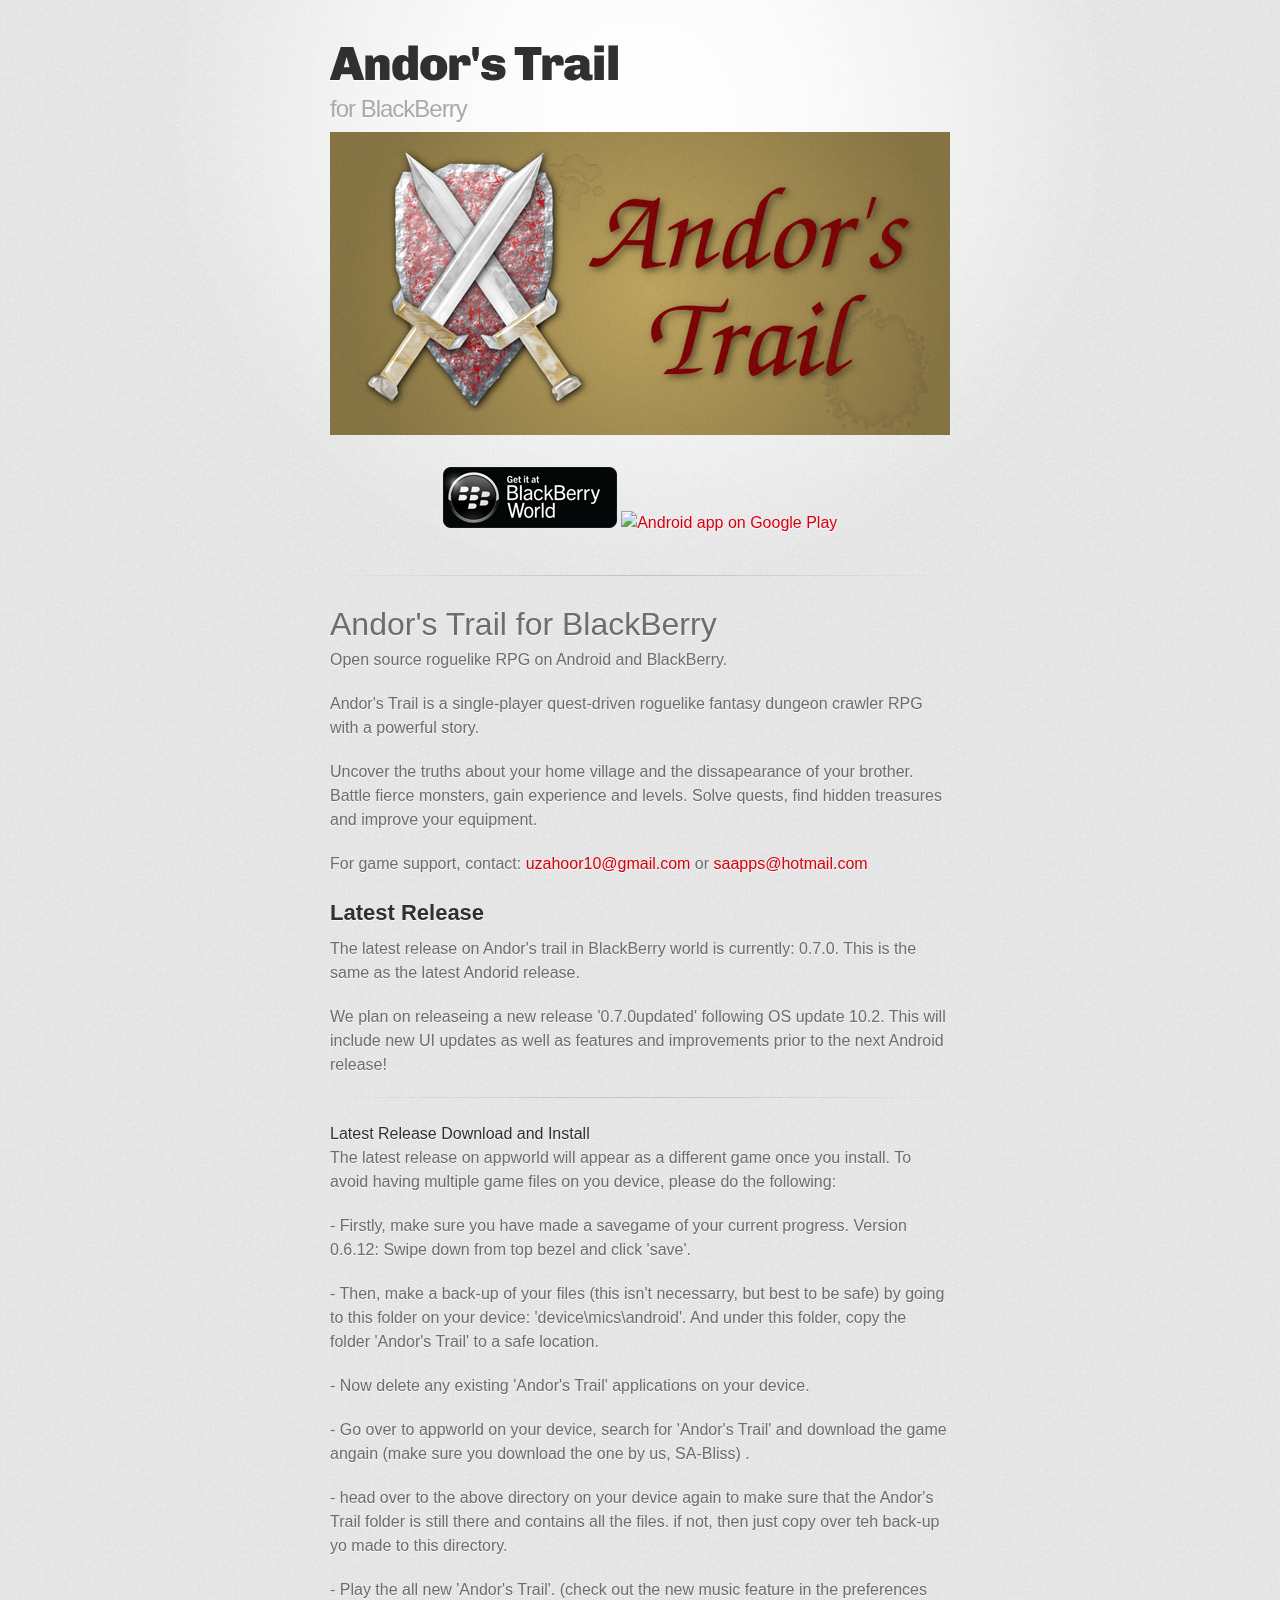
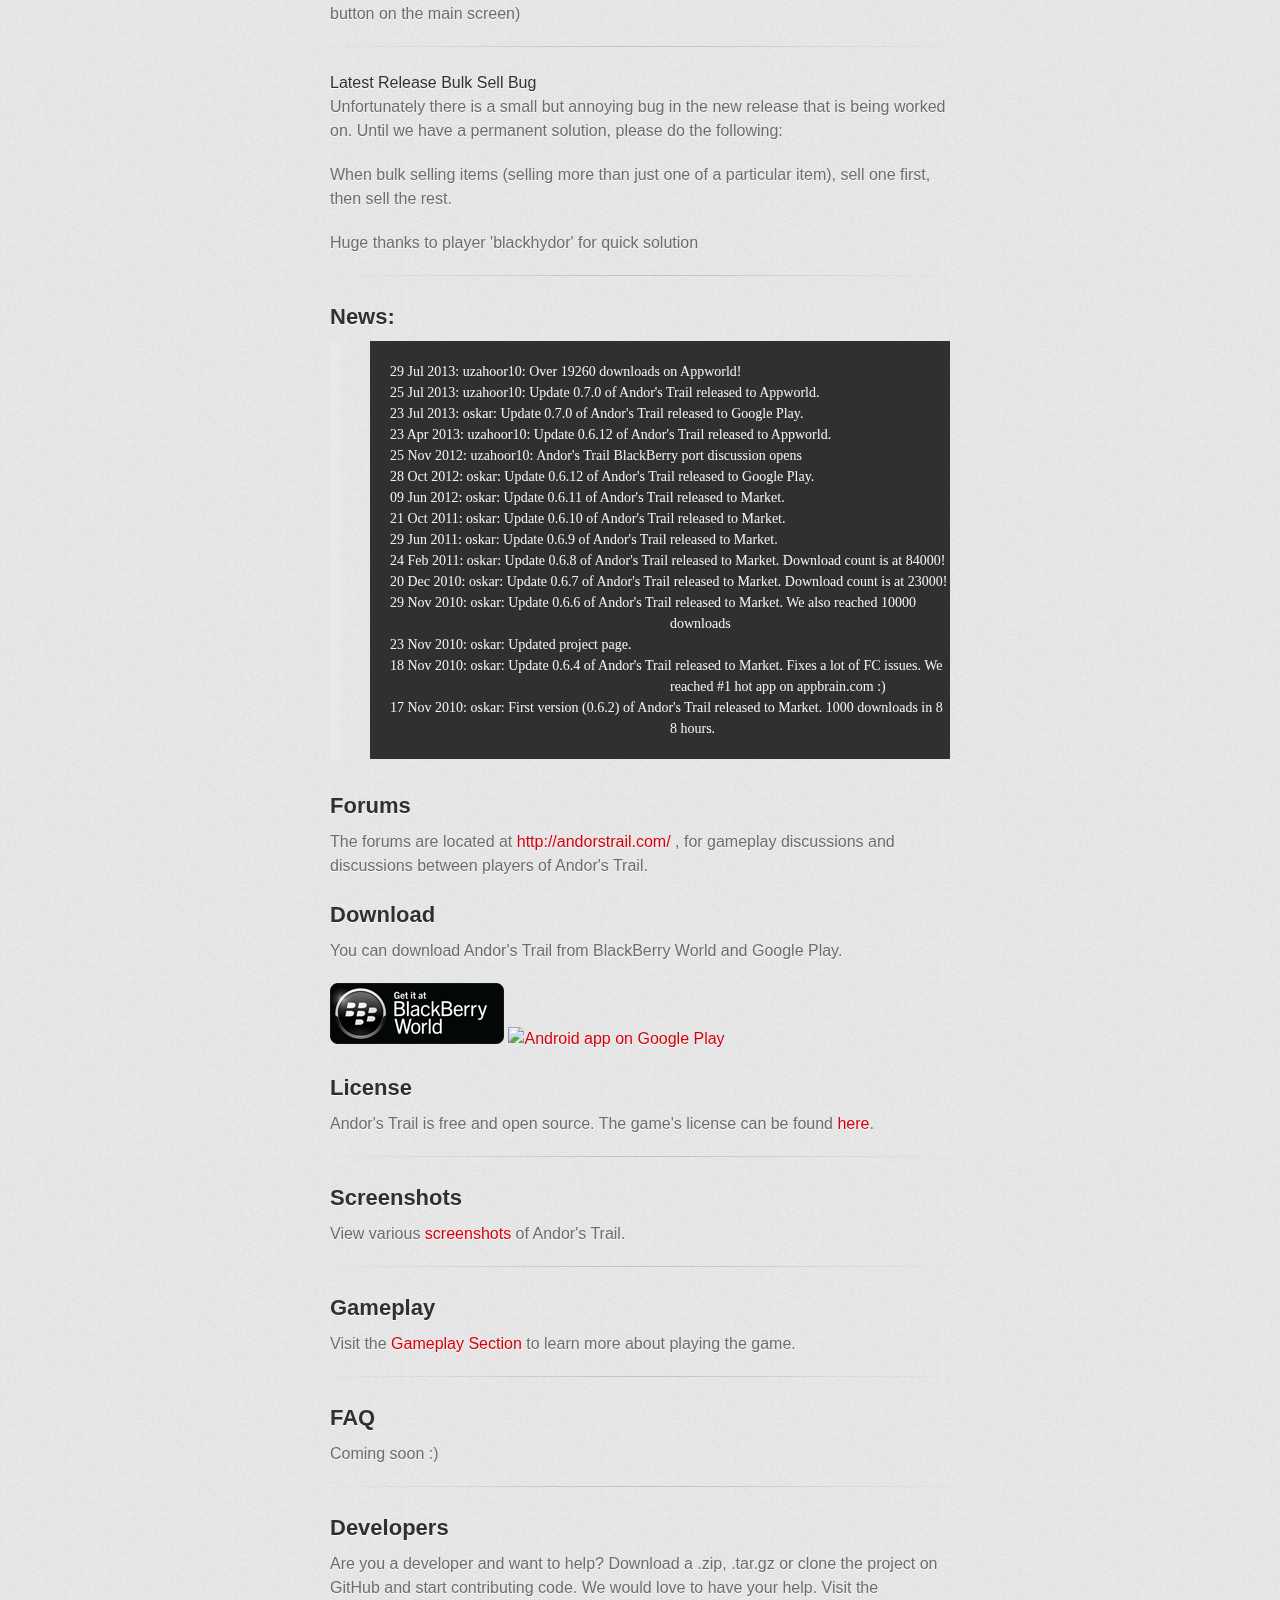
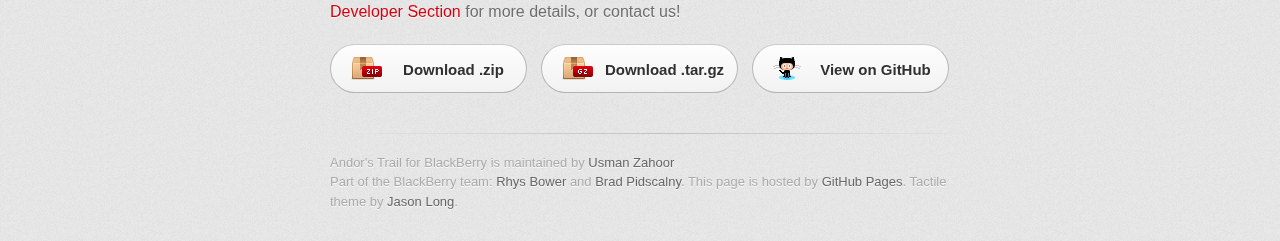
==== commit 121ba4f2: "Update index.html" ====
--- a/index.html
+++ b/index.html
@@ -60,7 +60,7 @@
 <p>We plan on releaseing a new release '0.7.0updated' following OS update 10.2. This will include new UI updates as well as features and improvements prior to the next Android release!</p>
 <hr/>
 
-<h3>
+<h5>
 <a name="Latest Release Download" class="anchor" href="#newreleasedownload"><span class="octicon octicon-link"></span></a>Latest Release Download and Install</h2>
 <p>The latest release on appworld will appear as a different game once you install. To avoid having multiple game files on you device, please do the following: </p>
 <p>- Firstly, make sure you have made a savegame of your current progress. Version 0.6.12: Swipe down from top bezel and click 'save'.</p>
@@ -71,7 +71,7 @@
 <p>- Play the all new 'Andor's Trail'. (check out the new music feature in the preferences button on the main screen)</p>
 <hr/>
 
-<h3>
+<h5>
 <a name="Latest Release Bug" class="anchor" href="#newreleasebug"><span class="octicon octicon-link"></span></a>Latest Release Bulk Sell Bug</h2>
 <p>Unfortunately there is a small but annoying bug in the new release that is being worked on. Until we have a permanent solution, please do the following:</p>
 <p>When bulk selling items (selling more than just one of a particular item), sell one first, then sell the rest.</p>
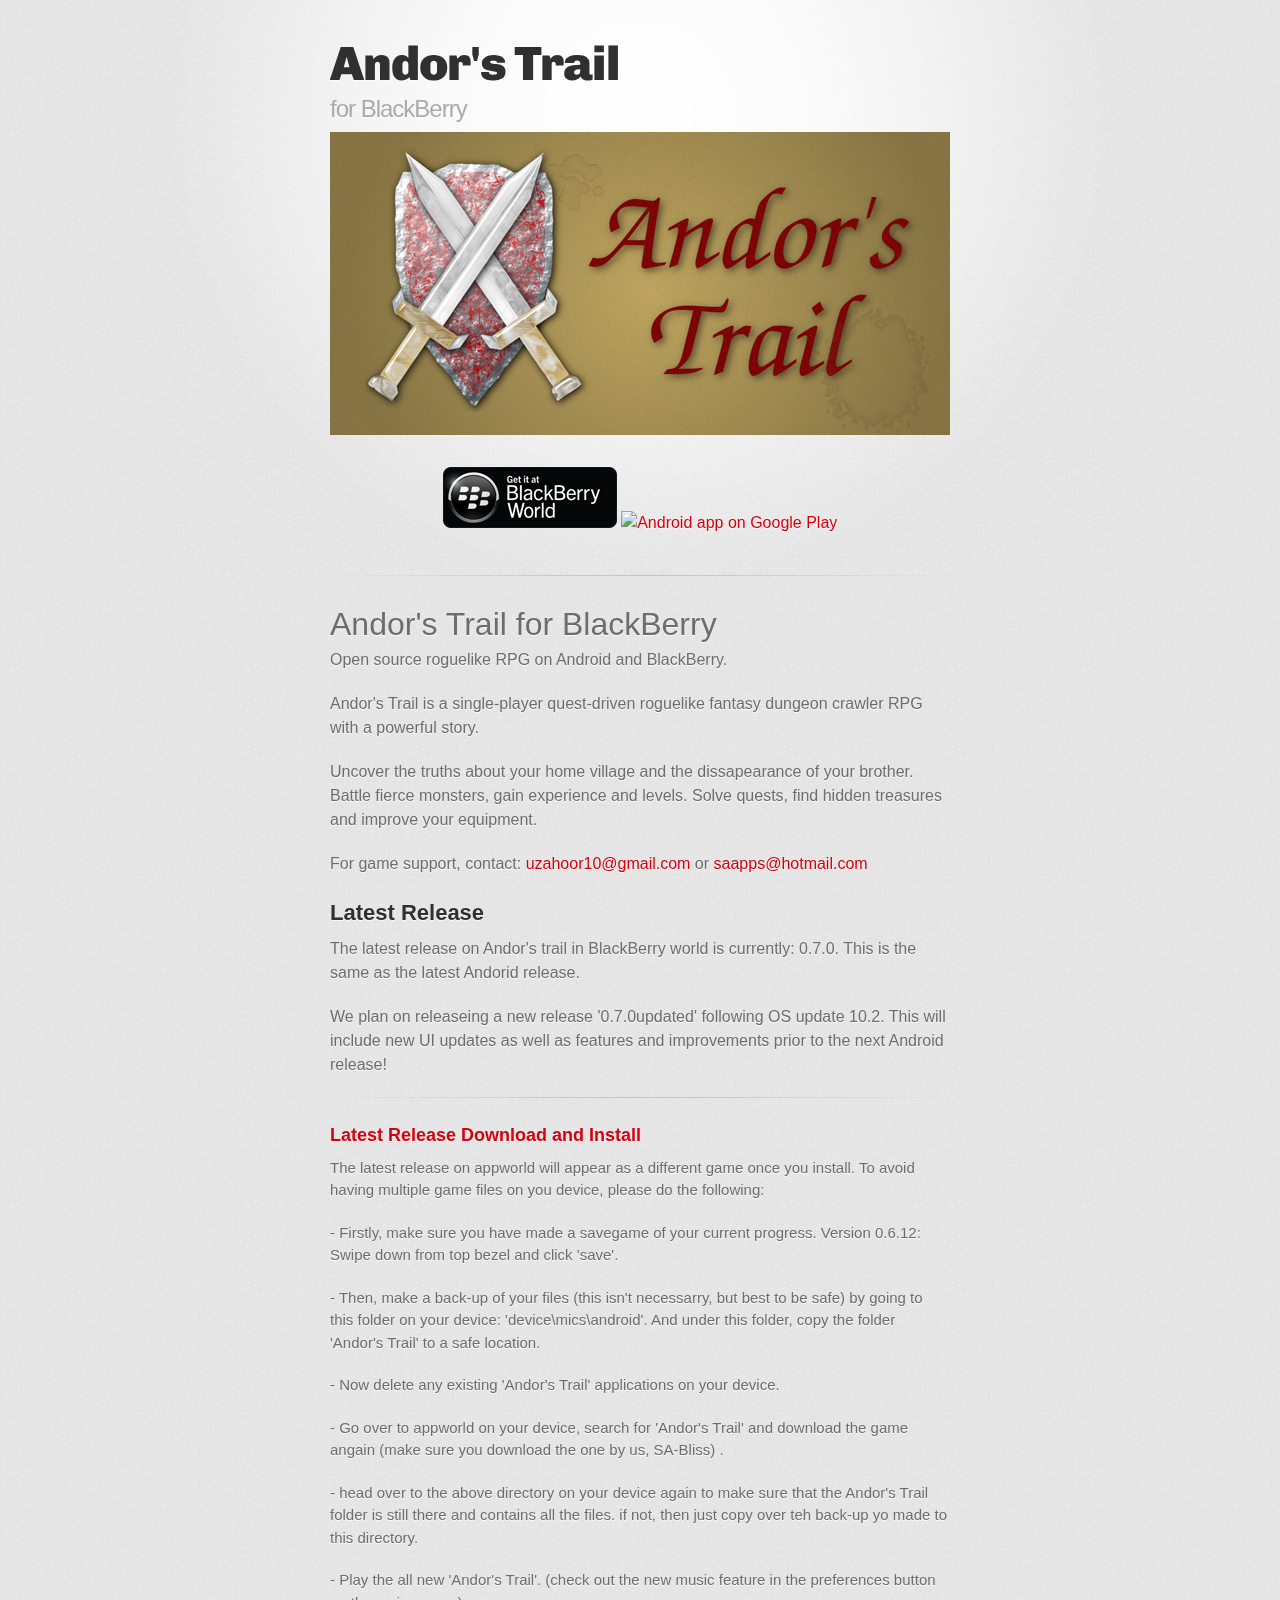
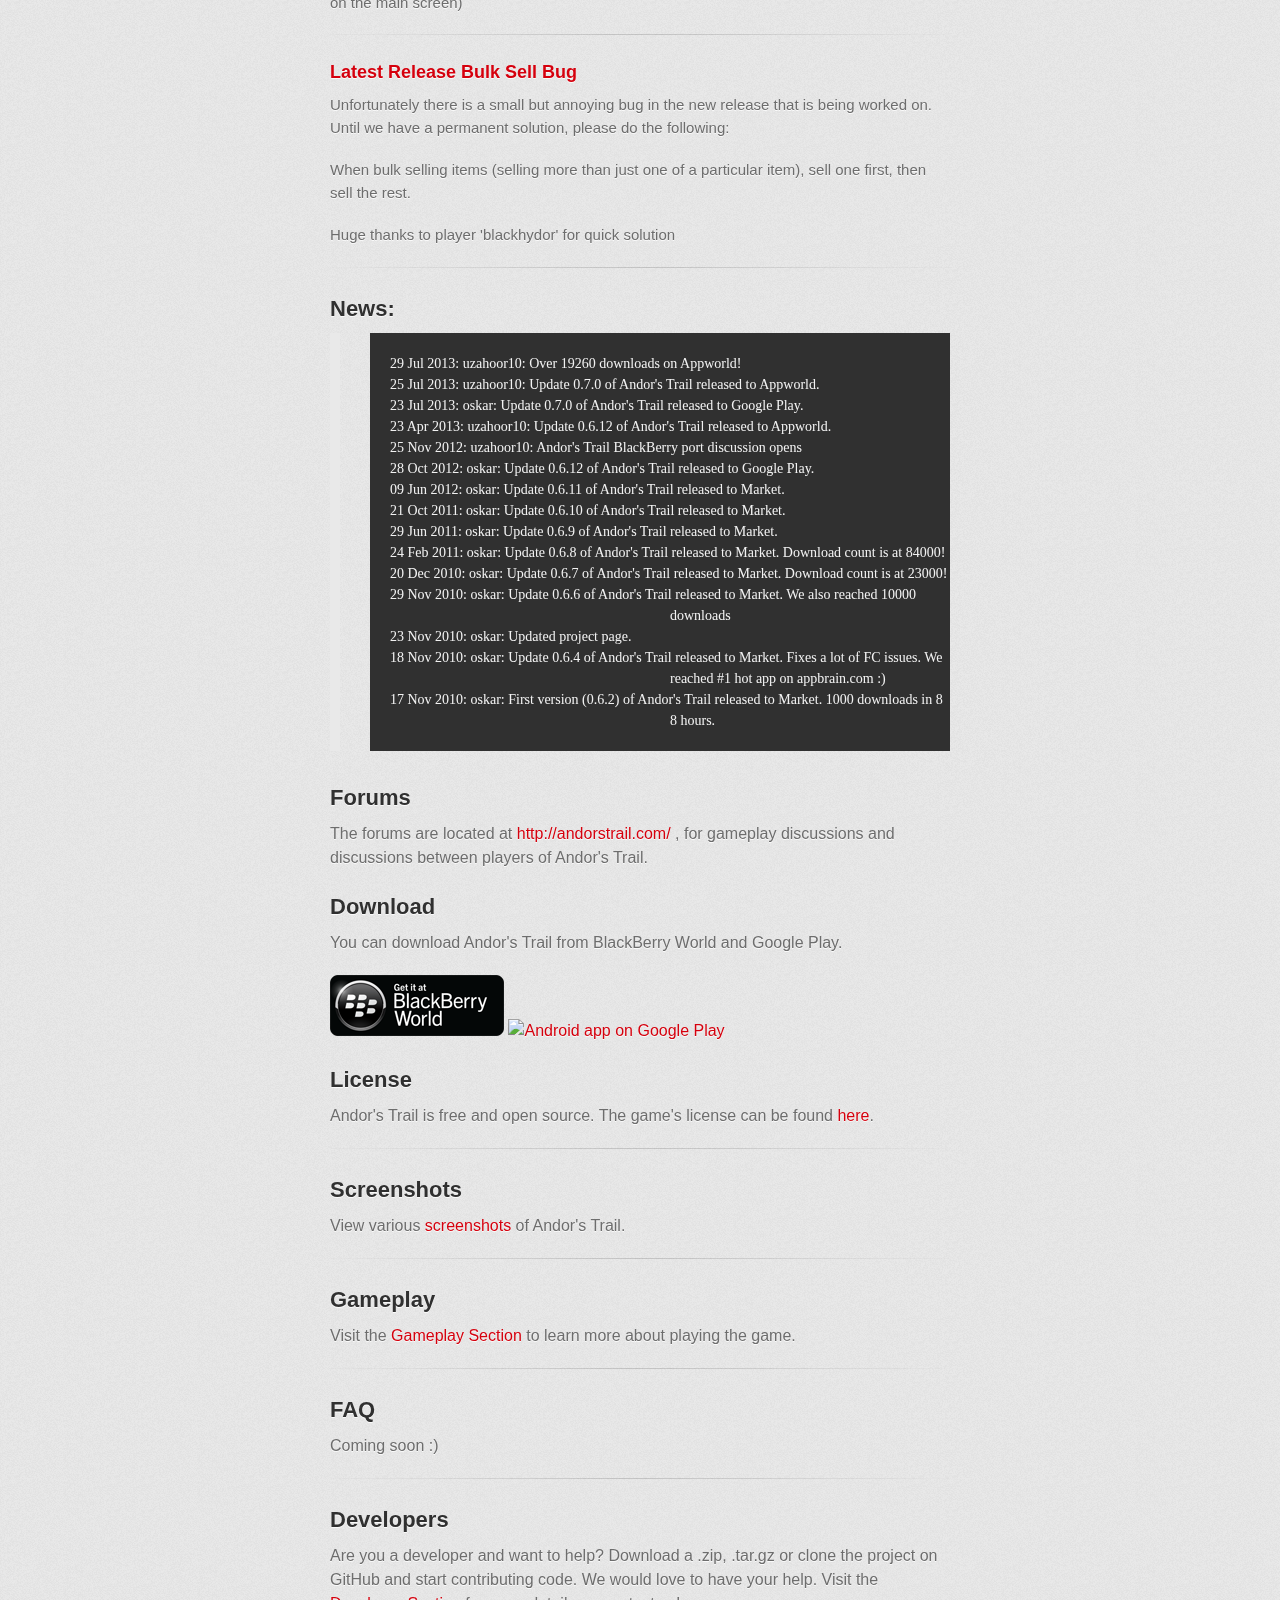
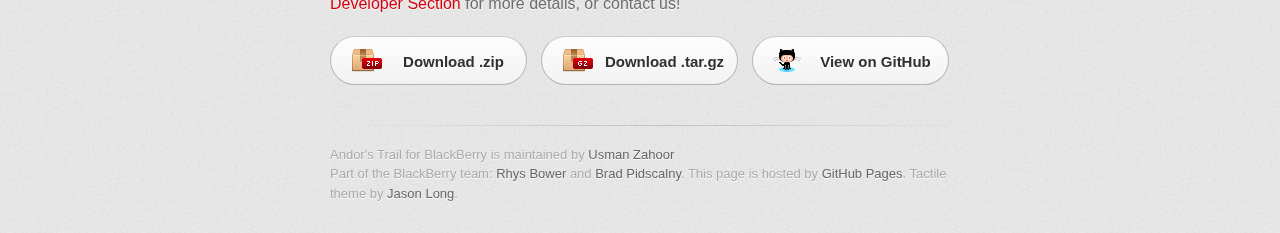
==== commit 6ae0b9e6: "Update index.html" ====
--- a/index.html
+++ b/index.html
@@ -60,22 +60,22 @@
 <p>We plan on releaseing a new release '0.7.0updated' following OS update 10.2. This will include new UI updates as well as features and improvements prior to the next Android release!</p>
 <hr/>
 
-<h5>
+<h3>
 <a name="Latest Release Download" class="anchor" href="#newreleasedownload"><span class="octicon octicon-link"></span></a>Latest Release Download and Install</h2>
-<p>The latest release on appworld will appear as a different game once you install. To avoid having multiple game files on you device, please do the following: </p>
-<p>- Firstly, make sure you have made a savegame of your current progress. Version 0.6.12: Swipe down from top bezel and click 'save'.</p>
-<p>- Then, make a back-up of your files (this isn't necessarry, but best to be safe) by going to this folder on your device: 'device\mics\android'. And under this folder, copy the folder 'Andor's Trail' to a safe location.</p>
-<p>- Now delete any existing 'Andor's Trail' applications on your device.</p>
-<p>- Go over to appworld on your device, search for 'Andor's Trail' and download the game angain (make sure you download the one by us, SA-Bliss) .</p>
-<p>- head over to the above directory on your device again to make sure that the Andor's Trail folder is still there and contains all the files. if not, then just copy over teh back-up yo made to this directory. </p>
-<p>- Play the all new 'Andor's Trail'. (check out the new music feature in the preferences button on the main screen)</p>
+<p style="font-size:15px;">The latest release on appworld will appear as a different game once you install. To avoid having multiple game files on you device, please do the following: </p>
+<p style="font-size:15px;">- Firstly, make sure you have made a savegame of your current progress. Version 0.6.12: Swipe down from top bezel and click 'save'.</p>
+<p style="font-size:15px;">- Then, make a back-up of your files (this isn't necessarry, but best to be safe) by going to this folder on your device: 'device\mics\android'. And under this folder, copy the folder 'Andor's Trail' to a safe location.</p>
+<p style="font-size:15px;">- Now delete any existing 'Andor's Trail' applications on your device.</p>
+<p style="font-size:15px;">- Go over to appworld on your device, search for 'Andor's Trail' and download the game angain (make sure you download the one by us, SA-Bliss) .</p>
+<p style="font-size:15px;">- head over to the above directory on your device again to make sure that the Andor's Trail folder is still there and contains all the files. if not, then just copy over teh back-up yo made to this directory. </p>
+<p style="font-size:15px;">- Play the all new 'Andor's Trail'. (check out the new music feature in the preferences button on the main screen)</p>
 <hr/>
 
-<h5>
+<h3>
 <a name="Latest Release Bug" class="anchor" href="#newreleasebug"><span class="octicon octicon-link"></span></a>Latest Release Bulk Sell Bug</h2>
-<p>Unfortunately there is a small but annoying bug in the new release that is being worked on. Until we have a permanent solution, please do the following:</p>
-<p>When bulk selling items (selling more than just one of a particular item), sell one first, then sell the rest.</p>
-<p>Huge thanks to player 'blackhydor' for quick solution</p>
+<p style="font-size:15px;">Unfortunately there is a small but annoying bug in the new release that is being worked on. Until we have a permanent solution, please do the following:</p>
+<p style="font-size:15px;">When bulk selling items (selling more than just one of a particular item), sell one first, then sell the rest.</p>
+<p style="font-size:15px;">Huge thanks to player 'blackhydor' for quick solution</p>
 <hr/>
 
 <h2>
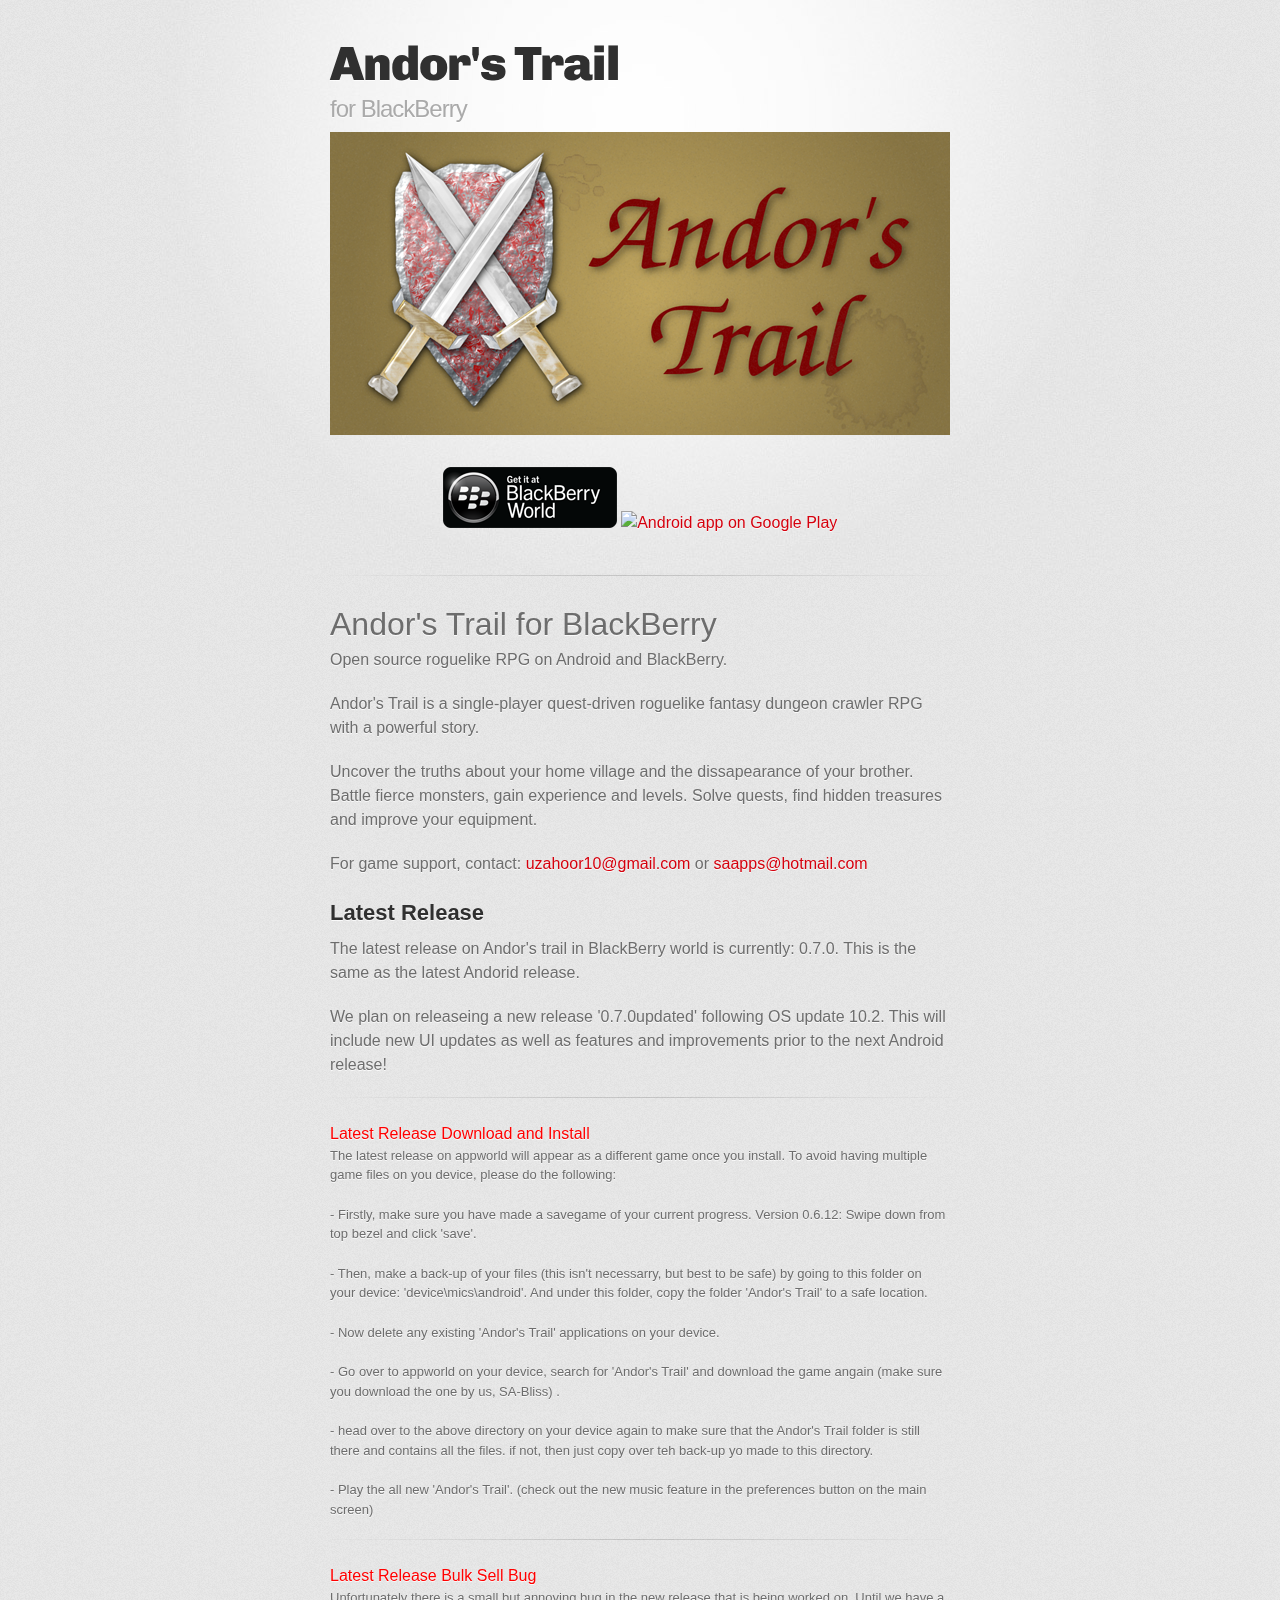
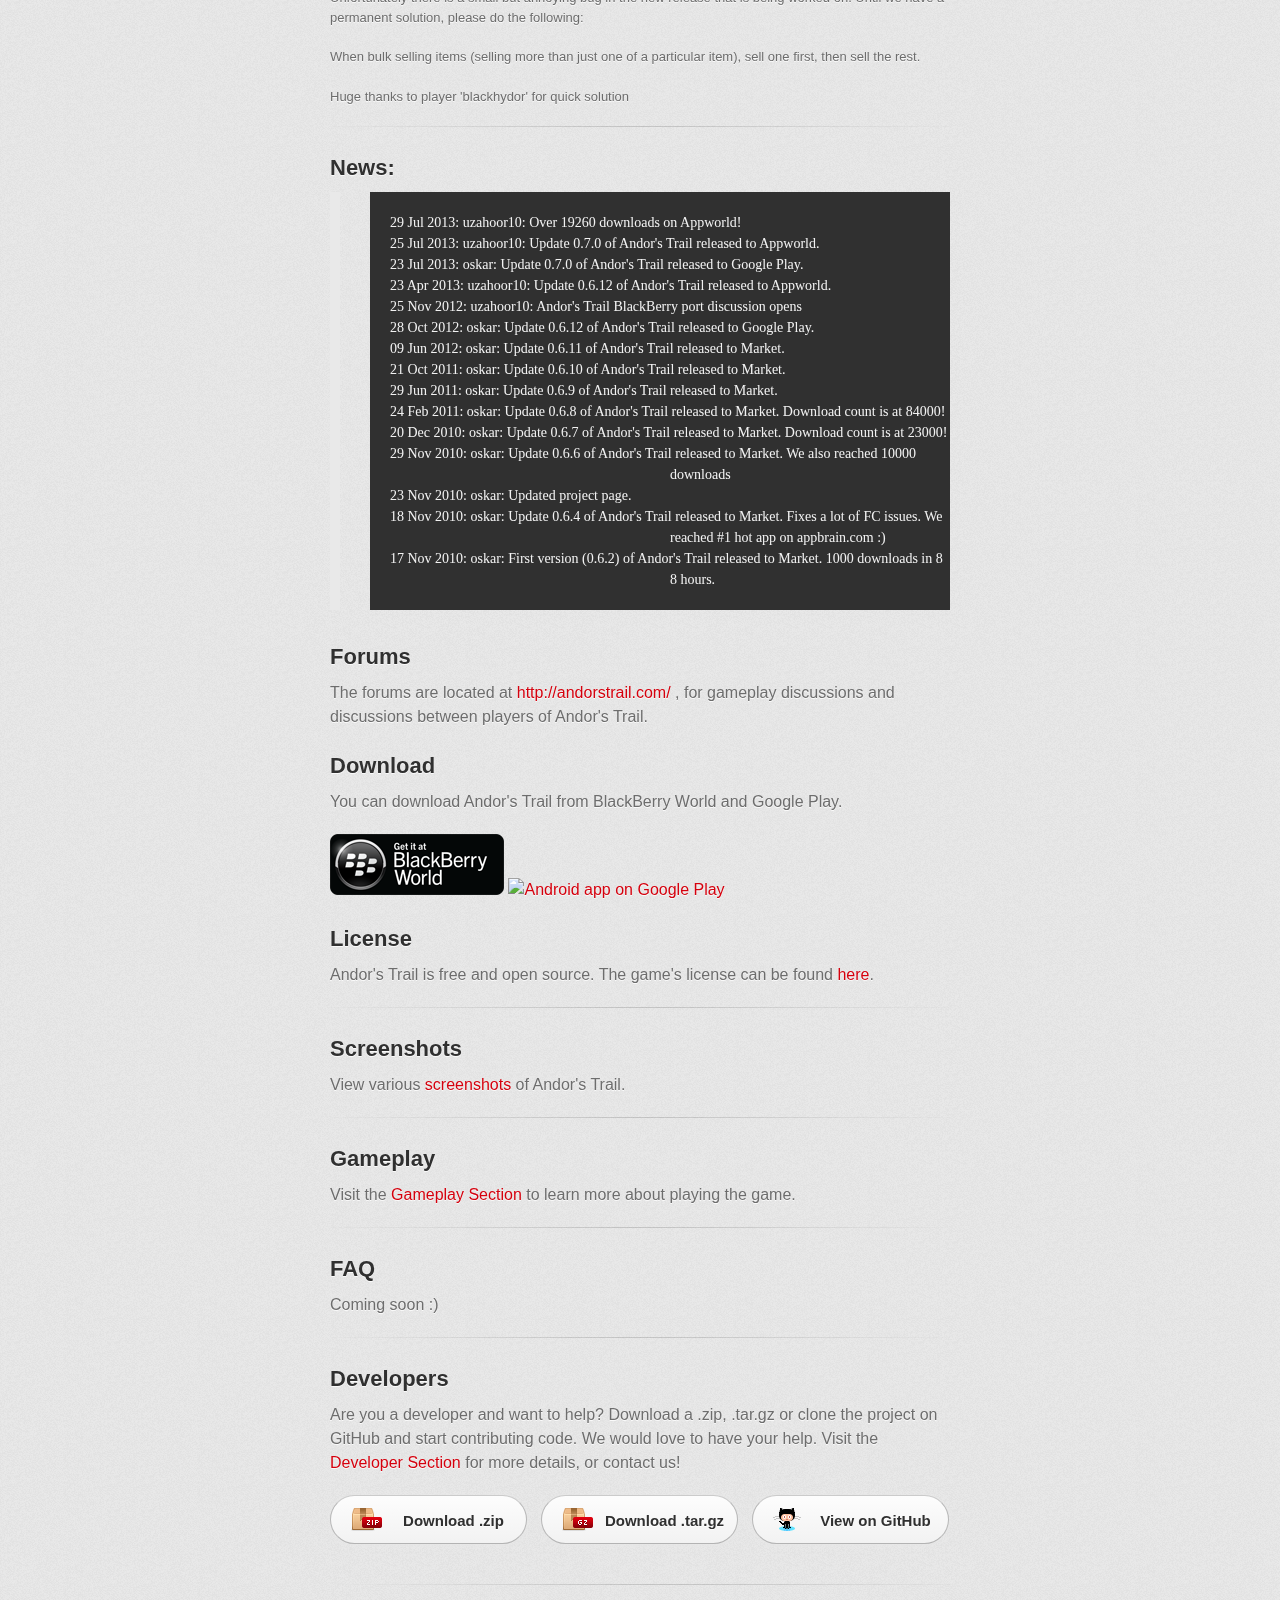
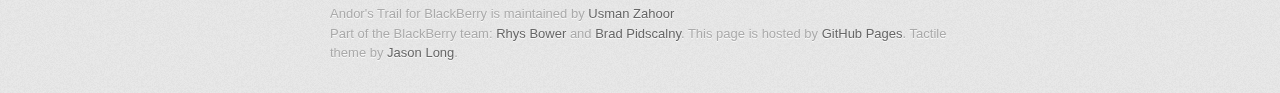
==== commit f9f3be33: "Update index.html" ====
--- a/index.html
+++ b/index.html
@@ -60,22 +60,22 @@
 <p>We plan on releaseing a new release '0.7.0updated' following OS update 10.2. This will include new UI updates as well as features and improvements prior to the next Android release!</p>
 <hr/>
 
-<h3>
+<h5 style="color:red">
 <a name="Latest Release Download" class="anchor" href="#newreleasedownload"><span class="octicon octicon-link"></span></a>Latest Release Download and Install</h2>
-<p style="font-size:15px;">The latest release on appworld will appear as a different game once you install. To avoid having multiple game files on you device, please do the following: </p>
-<p style="font-size:15px;">- Firstly, make sure you have made a savegame of your current progress. Version 0.6.12: Swipe down from top bezel and click 'save'.</p>
-<p style="font-size:15px;">- Then, make a back-up of your files (this isn't necessarry, but best to be safe) by going to this folder on your device: 'device\mics\android'. And under this folder, copy the folder 'Andor's Trail' to a safe location.</p>
-<p style="font-size:15px;">- Now delete any existing 'Andor's Trail' applications on your device.</p>
-<p style="font-size:15px;">- Go over to appworld on your device, search for 'Andor's Trail' and download the game angain (make sure you download the one by us, SA-Bliss) .</p>
-<p style="font-size:15px;">- head over to the above directory on your device again to make sure that the Andor's Trail folder is still there and contains all the files. if not, then just copy over teh back-up yo made to this directory. </p>
-<p style="font-size:15px;">- Play the all new 'Andor's Trail'. (check out the new music feature in the preferences button on the main screen)</p>
+<p style="font-size:13px;">The latest release on appworld will appear as a different game once you install. To avoid having multiple game files on you device, please do the following: </p>
+<p style="font-size:13px;">- Firstly, make sure you have made a savegame of your current progress. Version 0.6.12: Swipe down from top bezel and click 'save'.</p>
+<p style="font-size:13px;">- Then, make a back-up of your files (this isn't necessarry, but best to be safe) by going to this folder on your device: 'device\mics\android'. And under this folder, copy the folder 'Andor's Trail' to a safe location.</p>
+<p style="font-size:13px;">- Now delete any existing 'Andor's Trail' applications on your device.</p>
+<p style="font-size:13px;">- Go over to appworld on your device, search for 'Andor's Trail' and download the game angain (make sure you download the one by us, SA-Bliss) .</p>
+<p style="font-size:13px;">- head over to the above directory on your device again to make sure that the Andor's Trail folder is still there and contains all the files. if not, then just copy over teh back-up yo made to this directory. </p>
+<p style="font-size:13px;">- Play the all new 'Andor's Trail'. (check out the new music feature in the preferences button on the main screen)</p>
 <hr/>
 
-<h3>
+<h5 style="color:red">
 <a name="Latest Release Bug" class="anchor" href="#newreleasebug"><span class="octicon octicon-link"></span></a>Latest Release Bulk Sell Bug</h2>
-<p style="font-size:15px;">Unfortunately there is a small but annoying bug in the new release that is being worked on. Until we have a permanent solution, please do the following:</p>
-<p style="font-size:15px;">When bulk selling items (selling more than just one of a particular item), sell one first, then sell the rest.</p>
-<p style="font-size:15px;">Huge thanks to player 'blackhydor' for quick solution</p>
+<p style="font-size:13px;">Unfortunately there is a small but annoying bug in the new release that is being worked on. Until we have a permanent solution, please do the following:</p>
+<p style="font-size:13px;">When bulk selling items (selling more than just one of a particular item), sell one first, then sell the rest.</p>
+<p style="font-size:13px;">Huge thanks to player 'blackhydor' for quick solution</p>
 <hr/>
 
 <h2>
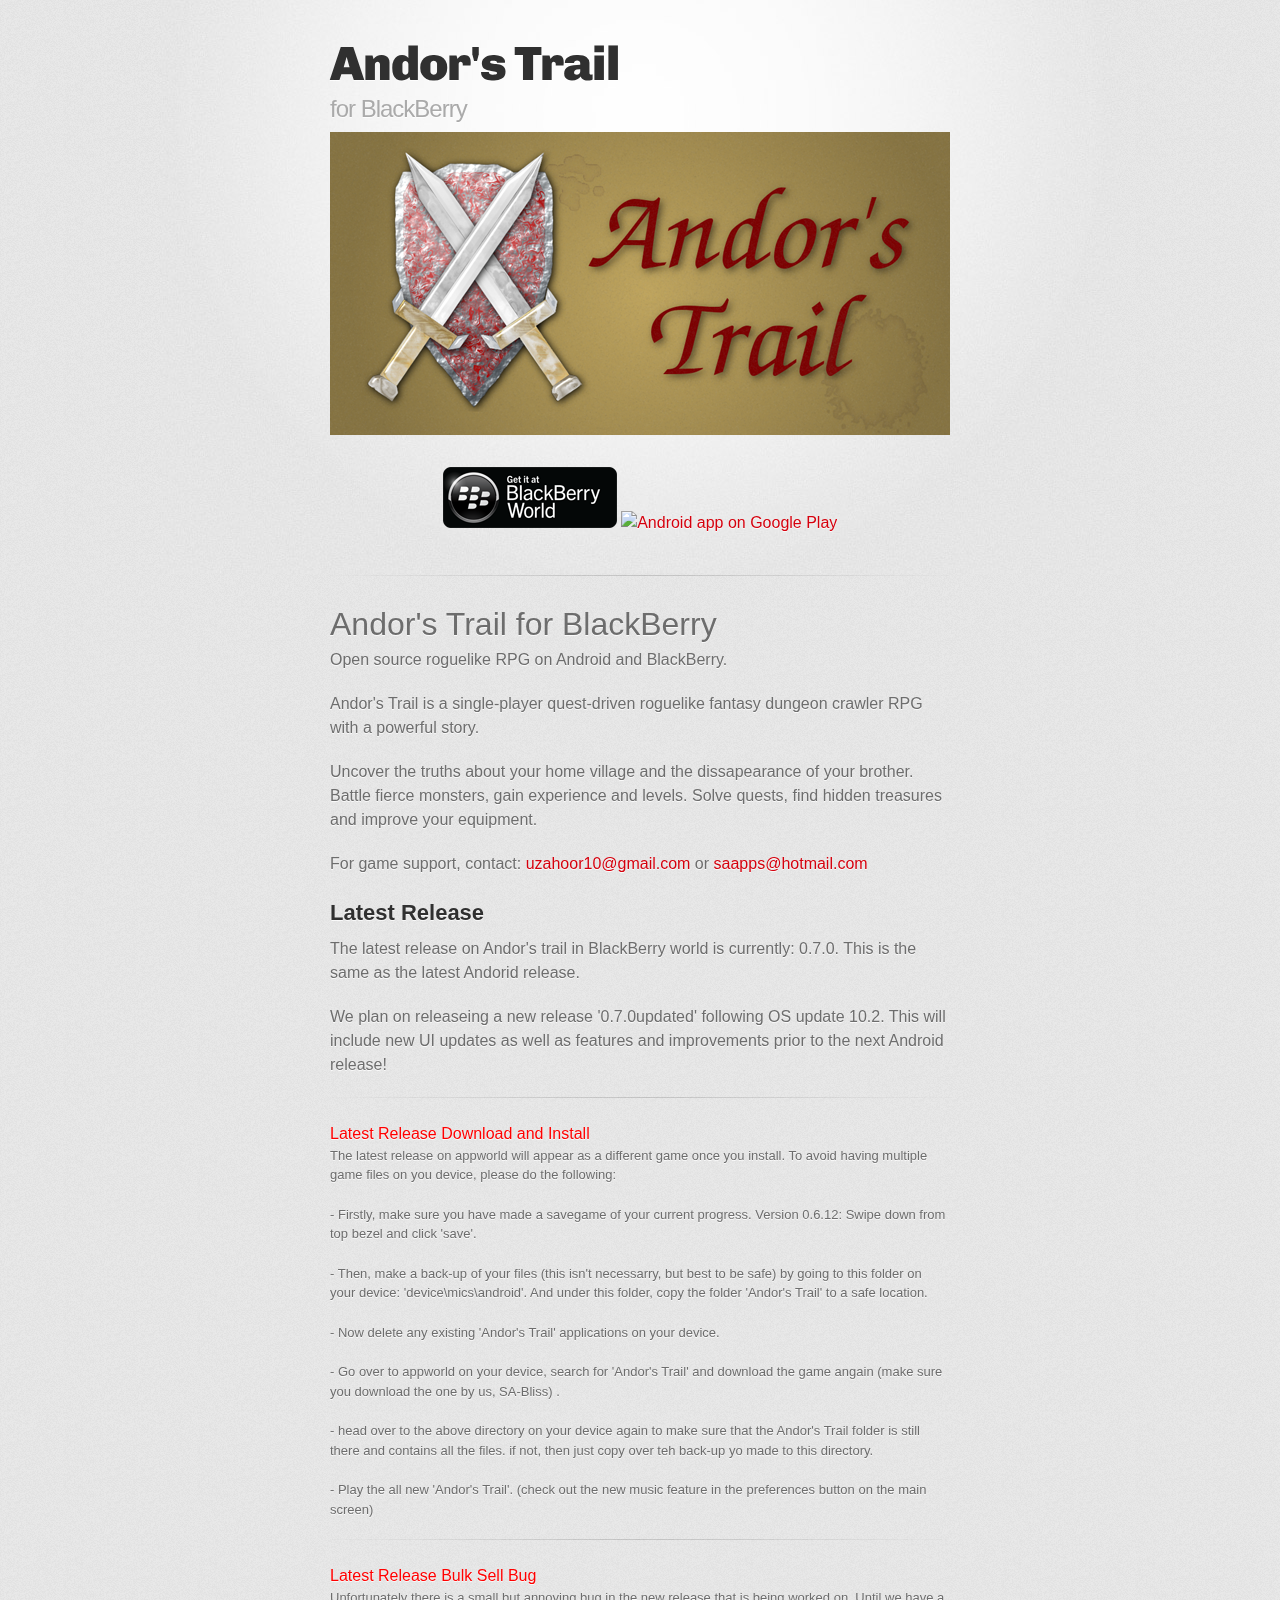
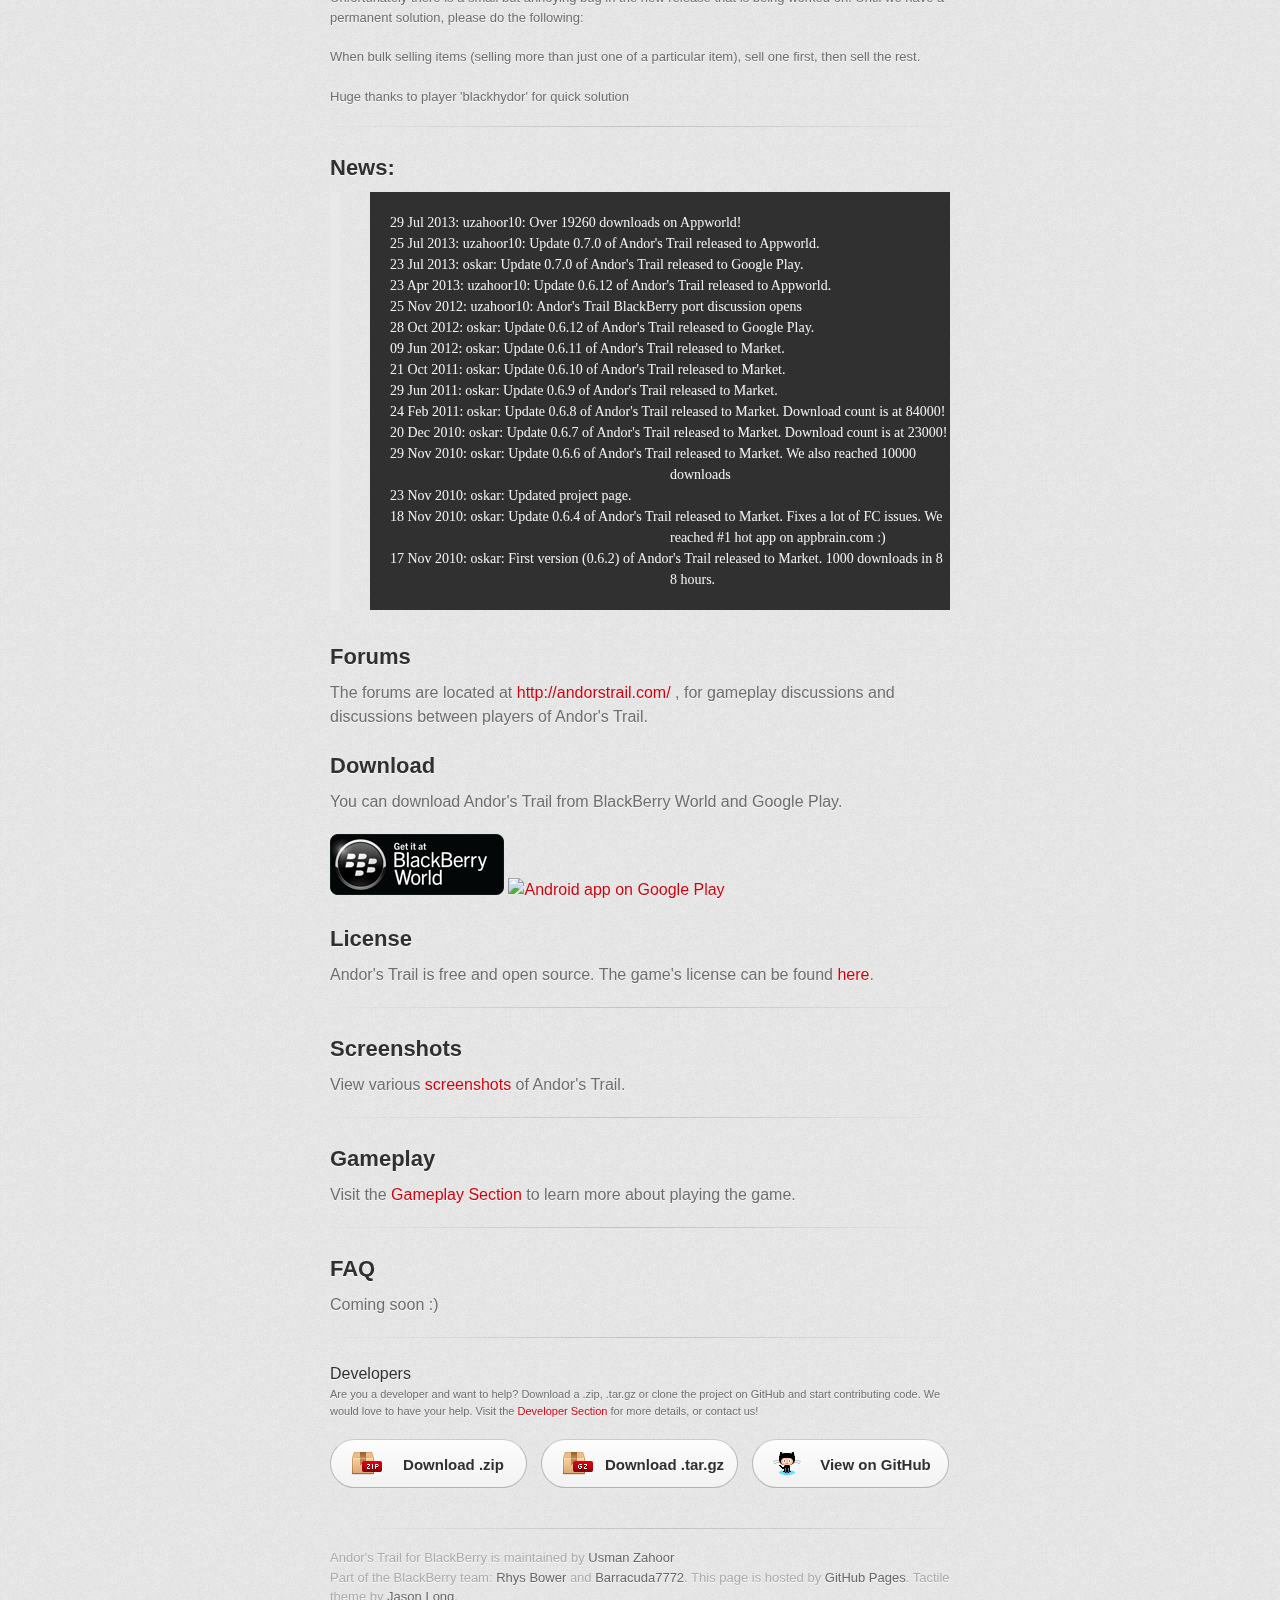
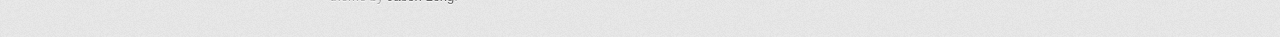
==== commit 293e3435: "Update index.html" ====
--- a/index.html
+++ b/index.html
@@ -145,9 +145,9 @@
 <p>Coming soon :)</p>
 <hr/>
 
-<h2>
+<h5>
 <a name="developers" class="anchor" href="#developers"><span class="octicon octicon-link"></span></a>Developers</h2>
-<p>Are you a developer and want to help? Download a .zip, .tar.gz or clone the project on GitHub and start contributing code.  We would love to have your help. Visit the <a href="http://www.andorstrail.com/wiki/doku.php?id=andors_trail_wiki:developer_section">Developer Section</a> for more details, or contact us!</p>
+<p style="font-size:11px;">Are you a developer and want to help? Download a .zip, .tar.gz or clone the project on GitHub and start contributing code.  We would love to have your help. Visit the <a href="http://www.andorstrail.com/wiki/doku.php?id=andors_trail_wiki:developer_section">Developer Section</a> for more details, or contact us!</p>
 <section id="downloads" class="clearfix">
 					<a href="https://github.com/uzahoor10/andors-trail/zipball/master" id="download-zip" class="button"><span>Download .zip</span></a>
 					<a href="https://github.com/uzahoor10/andors-trail/tarball/master" id="download-tar-gz" class="button"><span>Download .tar.gz</span></a>
@@ -157,7 +157,7 @@
 
 				<footer>
 					Andor's Trail for BlackBerry is maintained by <a href="https://github.com/uzahoor10">Usman Zahoor</a><br>
-					Part of the BlackBerry team: <a href="https://github.com/RhysBower">Rhys Bower</a> and <a href="https://github.com/Barracuda7772">Brad Pidscalny</a>.
+					Part of the BlackBerry team: <a href="https://github.com/RhysBower">Rhys Bower</a> and <a href="https://github.com/Barracuda7772">Barracuda7772</a>.
 					This page is hosted by <a href="http://pages.github.com">GitHub Pages</a>. Tactile theme by <a href="https://twitter.com/jasonlong">Jason Long</a>.
 				</footer>
 
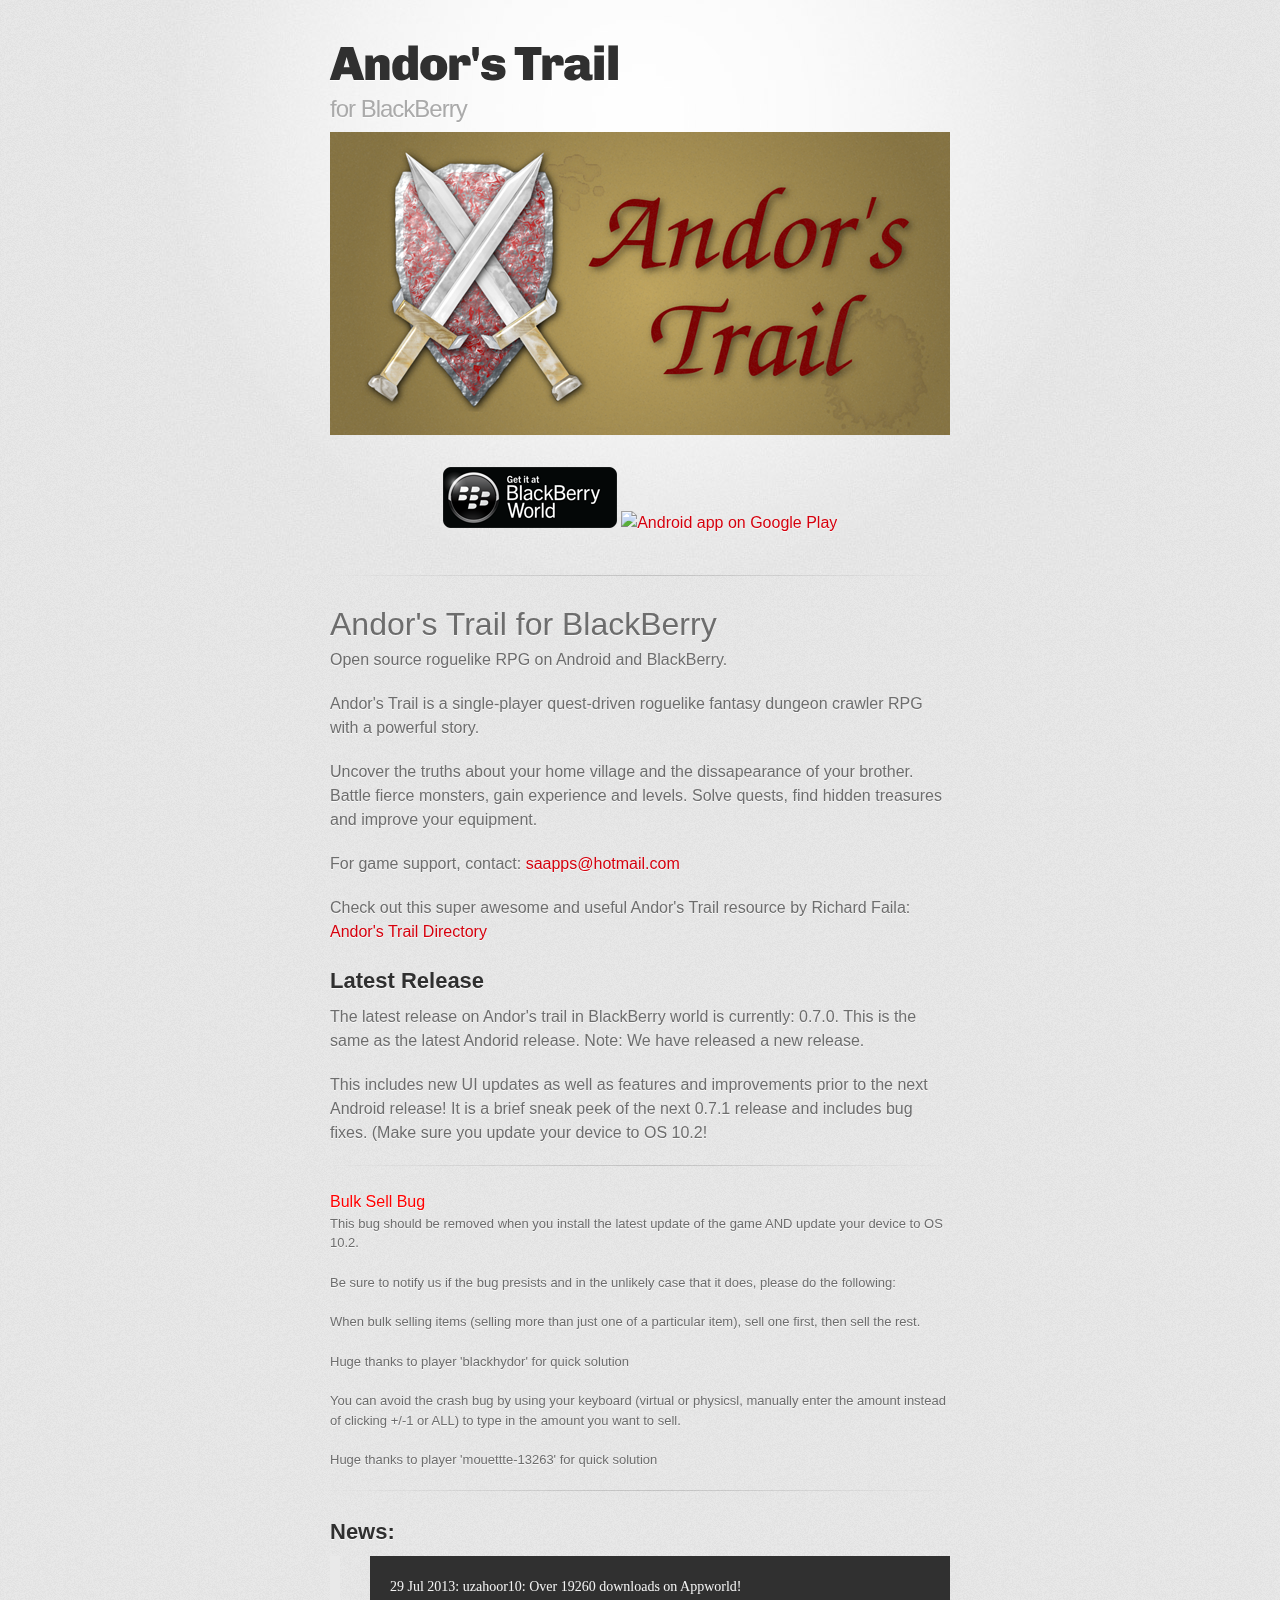
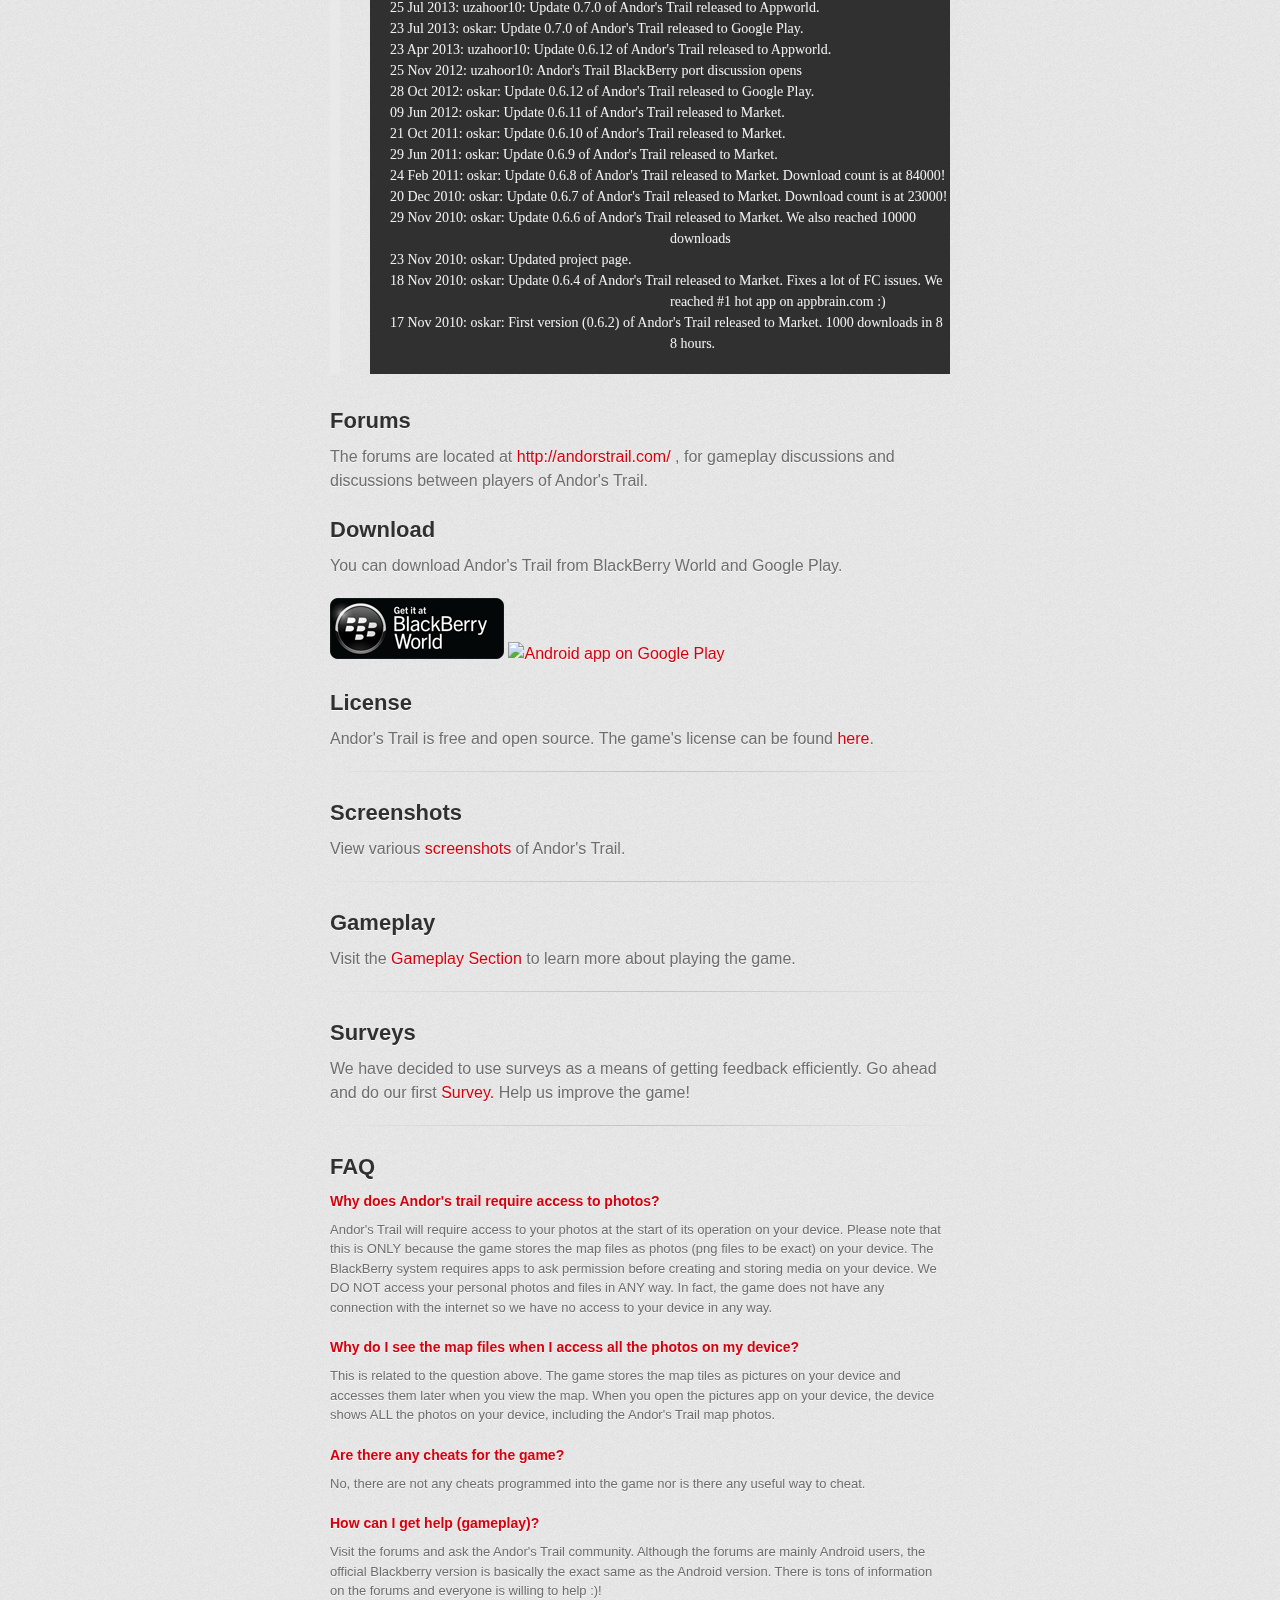
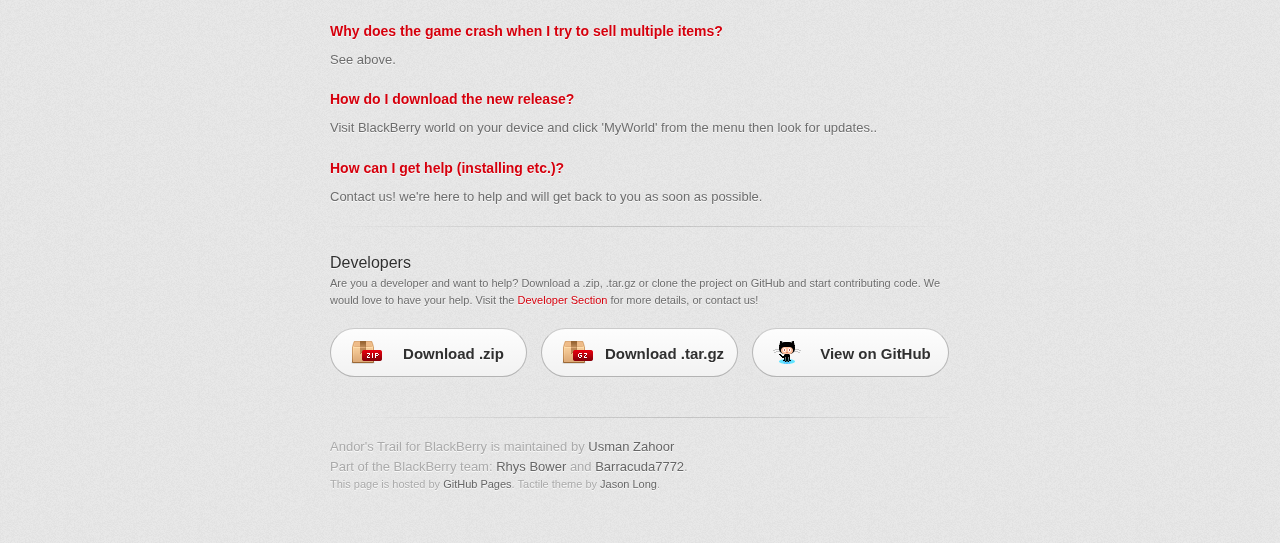
==== commit 54aeb611: "Update index.html" ====
--- a/index.html
+++ b/index.html
@@ -51,31 +51,24 @@
 <p>Uncover the truths about your home village and the dissapearance of your brother. Battle fierce monsters, gain experience and levels. Solve quests, find hidden treasures and improve your equipment.</p>
 
 <p>For game support, contact: <a href="mailto:uzahoor10@hotmail.com?subject=Andor'sTrailSupport">
-uzahoor10@gmail.com</a>  or <a href="mailto:saapps@hotmail.com?subject=Andor'sTrailSupport">
 saapps@hotmail.com</a></p>
+
+<p>Check out this super awesome and useful Andor's Trail resource by Richard Faila: <a href="http://andorstrail.irkalla.cz/index.php">Andor's Trail Directory</a></p>
 
 <h2>
 <a name="Latest Release" class="anchor" href="#newrelease"><span class="octicon octicon-link"></span></a>Latest Release</h2>
-<p>The latest release on Andor's trail in BlackBerry world is currently: 0.7.0. This is the same as the latest Andorid release.</p>
-<p>We plan on releaseing a new release '0.7.0updated' following OS update 10.2. This will include new UI updates as well as features and improvements prior to the next Android release!</p>
+<p>The latest release on Andor's trail in BlackBerry world is currently: 0.7.0. This is the same as the latest Andorid release. Note: We have released a new release.</p>
+<p>This includes new UI updates as well as features and improvements prior to the next Android release! It is a brief sneak peek of the next 0.7.1 release and includes bug fixes. (Make sure you update your device to OS 10.2!</p>
 <hr/>
 
 <h5 style="color:red">
-<a name="Latest Release Download" class="anchor" href="#newreleasedownload"><span class="octicon octicon-link"></span></a>Latest Release Download and Install</h2>
-<p style="font-size:13px;">The latest release on appworld will appear as a different game once you install. To avoid having multiple game files on you device, please do the following: </p>
-<p style="font-size:13px;">- Firstly, make sure you have made a savegame of your current progress. Version 0.6.12: Swipe down from top bezel and click 'save'.</p>
-<p style="font-size:13px;">- Then, make a back-up of your files (this isn't necessarry, but best to be safe) by going to this folder on your device: 'device\mics\android'. And under this folder, copy the folder 'Andor's Trail' to a safe location.</p>
-<p style="font-size:13px;">- Now delete any existing 'Andor's Trail' applications on your device.</p>
-<p style="font-size:13px;">- Go over to appworld on your device, search for 'Andor's Trail' and download the game angain (make sure you download the one by us, SA-Bliss) .</p>
-<p style="font-size:13px;">- head over to the above directory on your device again to make sure that the Andor's Trail folder is still there and contains all the files. if not, then just copy over teh back-up yo made to this directory. </p>
-<p style="font-size:13px;">- Play the all new 'Andor's Trail'. (check out the new music feature in the preferences button on the main screen)</p>
-<hr/>
-
-<h5 style="color:red">
-<a name="Latest Release Bug" class="anchor" href="#newreleasebug"><span class="octicon octicon-link"></span></a>Latest Release Bulk Sell Bug</h2>
-<p style="font-size:13px;">Unfortunately there is a small but annoying bug in the new release that is being worked on. Until we have a permanent solution, please do the following:</p>
+<a name="Latest Release Bug" class="anchor" href="#newreleasebug"><span class="octicon octicon-link"></span></a>Bulk Sell Bug</h2>
+<p style="font-size:13px;">This bug should be removed when you install the latest update of the game AND update your device to OS 10.2.</p>
+<p style="font-size:13px;">Be sure to notify us if the bug presists and in the unlikely case that it does, please do the following:</p>
 <p style="font-size:13px;">When bulk selling items (selling more than just one of a particular item), sell one first, then sell the rest.</p>
 <p style="font-size:13px;">Huge thanks to player 'blackhydor' for quick solution</p>
+<p style="font-size:13px;">You can avoid the crash bug by using your keyboard (virtual or physicsl, manually enter the amount instead of clicking +/-1 or ALL) to type in the amount you want to sell.</p>
+<p style="font-size:13px;">Huge thanks to player 'mouettte-13263' for quick solution</p>
 <hr/>
 
 <h2>
@@ -141,8 +134,26 @@
 <hr/>
 
 <h2>
+	<a name="surveys" class="anchor" href="#surveys"><span class="octicon octicon-link"></span></a>Surveys</h2>
+<p>We have decided to use surveys as a means of getting feedback efficiently. Go ahead and do our first <a href="https://docs.google.com/forms/d/1EO84lwNdxHdk7KqYpAF6x1b9VYsnoMnmfGGpR8vLA_8/viewform">Survey.</a> Help us improve the game!</p>
+<hr/>
+
+<h2>
 	<a name="faq" class="anchor" href="#faq"><span class="octicon octicon-link"></span></a>FAQ</h2>
-<p>Coming soon :)</p>
+<h3 style="font-size:14px;">Why does Andor's trail require access to photos?</h3>
+<p style="font-size:13px;">Andor's Trail will require access to your photos at the start of its operation on your device. Please note that this is ONLY because the game stores the map files as photos (png files to be exact) on your device. The BlackBerry system requires apps to ask permission before creating and storing media on your device. We DO NOT access your personal photos and files in ANY way. In fact, the game does not have any connection with the internet so we have no access to your device in any way.</p>
+<h3 style="font-size:14px;">Why do I see the map files when I access all the photos on my device?</h3>
+<p style="font-size:13px;">This is related to the question above. The game stores the map tiles as pictures on your device and accesses them later when you view the map. When you open the pictures app on your device, the device shows ALL the photos on your device, including the Andor's Trail map photos.</p>
+<h3 style="font-size:14px;">Are there any cheats for the game?</h3>
+<p style="font-size:13px;">No, there are not any cheats programmed into the game nor is there any useful way to cheat.</p>
+<h3 style="font-size:14px;">How can I get help (gameplay)?</h3>
+<p style="font-size:13px;">Visit the forums and ask the Andor's Trail community. Although the forums are mainly Android users, the official Blackberry version is basically the exact same as the Android version. There is tons of information on the forums and everyone is willing to help :)!</p>
+<h3 style="font-size:14px;">Why does the game crash when I try to sell multiple items?</h3>
+<p style="font-size:13px;">See above.</p>
+<h3 style="font-size:14px;">How do I download the new release?</h3>
+<p style="font-size:13px;">Visit BlackBerry world on your device and click 'MyWorld' from the menu then look for updates..</p>
+<h3 style="font-size:14px;">How can I get help (installing etc.)?</h3>
+<p style="font-size:13px;">Contact us! we're here to help and will get back to you as soon as possible.</p>
 <hr/>
 
 <h5>
@@ -158,7 +169,7 @@
 				<footer>
 					Andor's Trail for BlackBerry is maintained by <a href="https://github.com/uzahoor10">Usman Zahoor</a><br>
 					Part of the BlackBerry team: <a href="https://github.com/RhysBower">Rhys Bower</a> and <a href="https://github.com/Barracuda7772">Barracuda7772</a>.
-					This page is hosted by <a href="http://pages.github.com">GitHub Pages</a>. Tactile theme by <a href="https://twitter.com/jasonlong">Jason Long</a>.
+					<p style="font-size:11px;">This page is hosted by <a href="http://pages.github.com">GitHub Pages</a>. Tactile theme by <a href="https://twitter.com/jasonlong">Jason Long</a>.</p>
 				</footer>
 
 				
